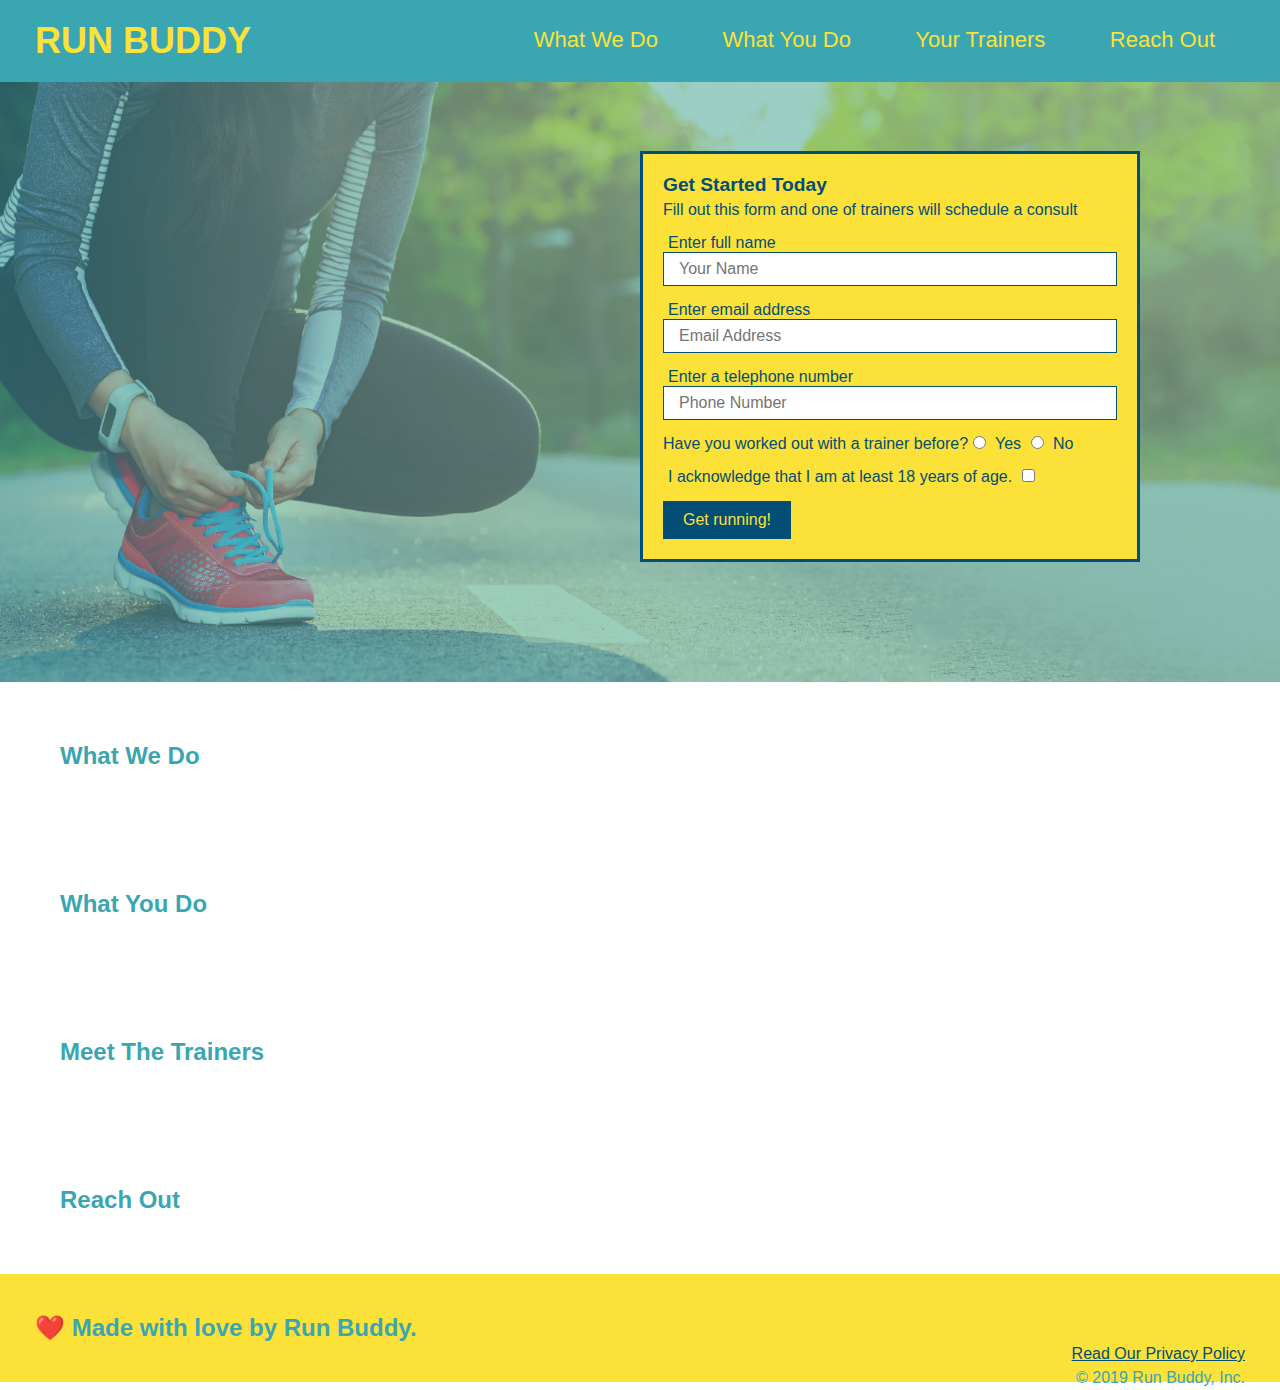
==== index.html @ 05e85329 "add more link text" ====
<!DOCTYPE html>
<html lang="en">

<head>
    <meta charset="UTF-8" />
    <title>Run Buddy</title>
    <link rel="stylesheet" href="./assets/css/style.css"/>
</head>

<body>
    
    <!-- navigation -->
    
    <header>
    <h1>
        <a href="/">RUN BUDDY</a>
    </h1>
    
    <nav>
        <!-- Unordered list element-->
        <ul>
            <!-- List item element-->
            <li>
                <!-- Anchor element-->
                <a href="#what-we-do">What We Do</a>
            </li>
            <li>
                <a href="#what-you-do">What You Do</a>
            </li>
            <li>
                <a href="#your-trainers">Your Trainers</a>
            </li>
            <li>
                <a href="#reach-out">Reach Out</a>      
            </li>
        </ul>    
    </nav>

    </header>

    <!-- hero/jumbotron -->
    
    <section class="hero">
       <div class="hero-form">
        <h3>Get Started Today</h3>
        <p>Fill out this form and one of trainers will schedule a consult</p>
        <!-- Adding the form element -->
        <form>
            <label for="name">Enter full name</label>
            <input type="text" placeholder="Your Name" name="name" id="name" class= "form-input"/>
            <label for="email">Enter email address</label>
            <input type="email" placeholder="Email Address" name="email" id="email" class= "form-input"/>
            <label for="phone">Enter a telephone number</label>
            <input type="tel" placeholder="Phone Number" name="phone" id="phone" class="form-input"/>
        
            <p>
                Have you worked out with a trainer before?
                <input type="radio" name="trainer-confirm" id="trainer-yes"/>
                <label for="trainer-yes">Yes</label>
                <input type="radio" name="trainer-confirm" id="trainer-no"/>
                <label for="trainer-no">No</label>
            </p>

            <p>
                <label for="checkbox">
                    I acknowledge that I am at least 18 years of age.
                </label>
                <input type="checkbox" name="age-confirm" id="checkbox"/>
            </p>

            <button type="submit">
                Get running!
            </button>

        </form>
       </div>
    </section>

    <!-- "what we do section" -->
   
    <section>
        <h2>What We Do</h2>
    </section> 
    
    <!-- "what you do section" -->

    <section>
        <h2>What You Do</h2>
    </section>
    
    <!-- "meet the trainers section" -->

    <section>
        <h2>Meet The Trainers</h2>
    </section>

    <!-- "reach out section"-->

    <section>
        <h2>Reach Out</h2>
    </section>

    <!-- footer -->

    <footer>
        <h2> ❤️ Made with love by Run Buddy.</h2>
        <div>
            <a href="#">Read Our Privacy Policy</a><br />
            &copy; 2019 Run Buddy, Inc.
        </div>
    </footer>

</body>
</html>
---- assets/css/style.css ----
*{
    margin: 0;
    padding: 0;
    box-sizing: border-box;
}

body{
    color:#39a6b2;
    font-family:Arial, Helvetica, sans-serif;
}

header{
    padding: 20px 35px;
    background-color:#39a6b2;
}

header h1 {
    font-weight: bold;
    font-size: 36px;
    color: #fce138;
    margin:0;
    display: inline;
}

header a{
    text-decoration: none;
    color: #fce138;
}

header nav{
    float: right;
    margin: 7px 0;
}

header nav ul li{
    display: inline;
}

header nav ul li a{
    margin: 0 30px;
    font-weight: lighter;
    font-size: 22px;
}

footer{
    background: #fce138;
    width: 100%;
    padding: 40px 35px;
}

footer div {
    float: right;
    line-height: 1.5;
    text-align: right;
}

footer a {
    color: #024e76
}

section{
    padding:60px;
}

.hero{
    background-image: url("../images/hero-bg.jpg");
    height: 600px;
    background-size: cover;
    background-position: center;
    position: relative;
}

.hero-form{
    background-color: #fce138;
    padding: 20px;
    width: 500px;
    color: #024e76;
    border: solid 3px #024e76;
    position: absolute;
    bottom: 120px;
    right: 140px;
}

h3{
    margin: 0px;
    font-size: larger;
}

.hero-form p{
    margin:5px 0 15px 0
}

.form-input {
    border: 1px solid #024e76;
  display: block;
  padding: 7px 15px;
  font-size: 16px;
  color: #024e76;
  width: 100%;
  margin-bottom: 15px;
}

.hero-form label {
    margin: 0 5px
}

.hero-form button {
    color: #fce138;
    background-color: #024e76;
    border: none;
    padding: 10px 20px;
    font-size: 16px;
}
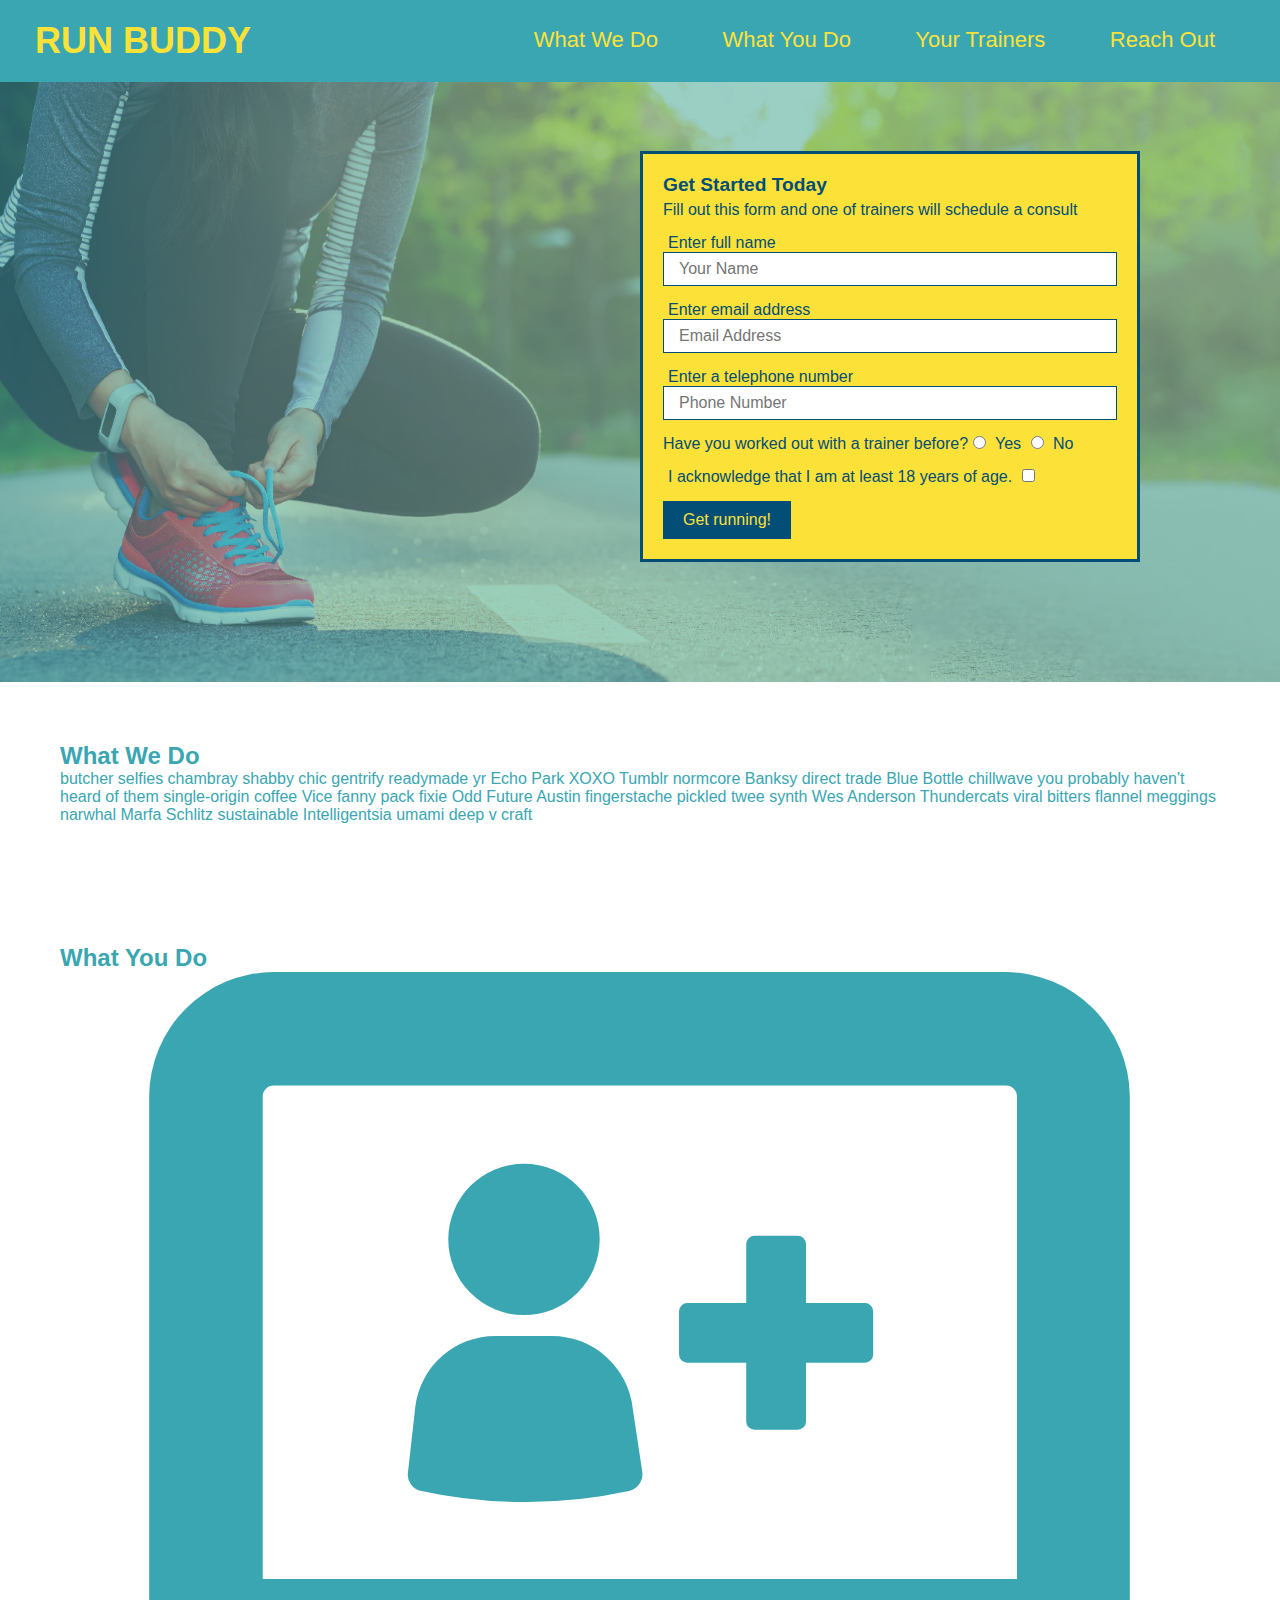
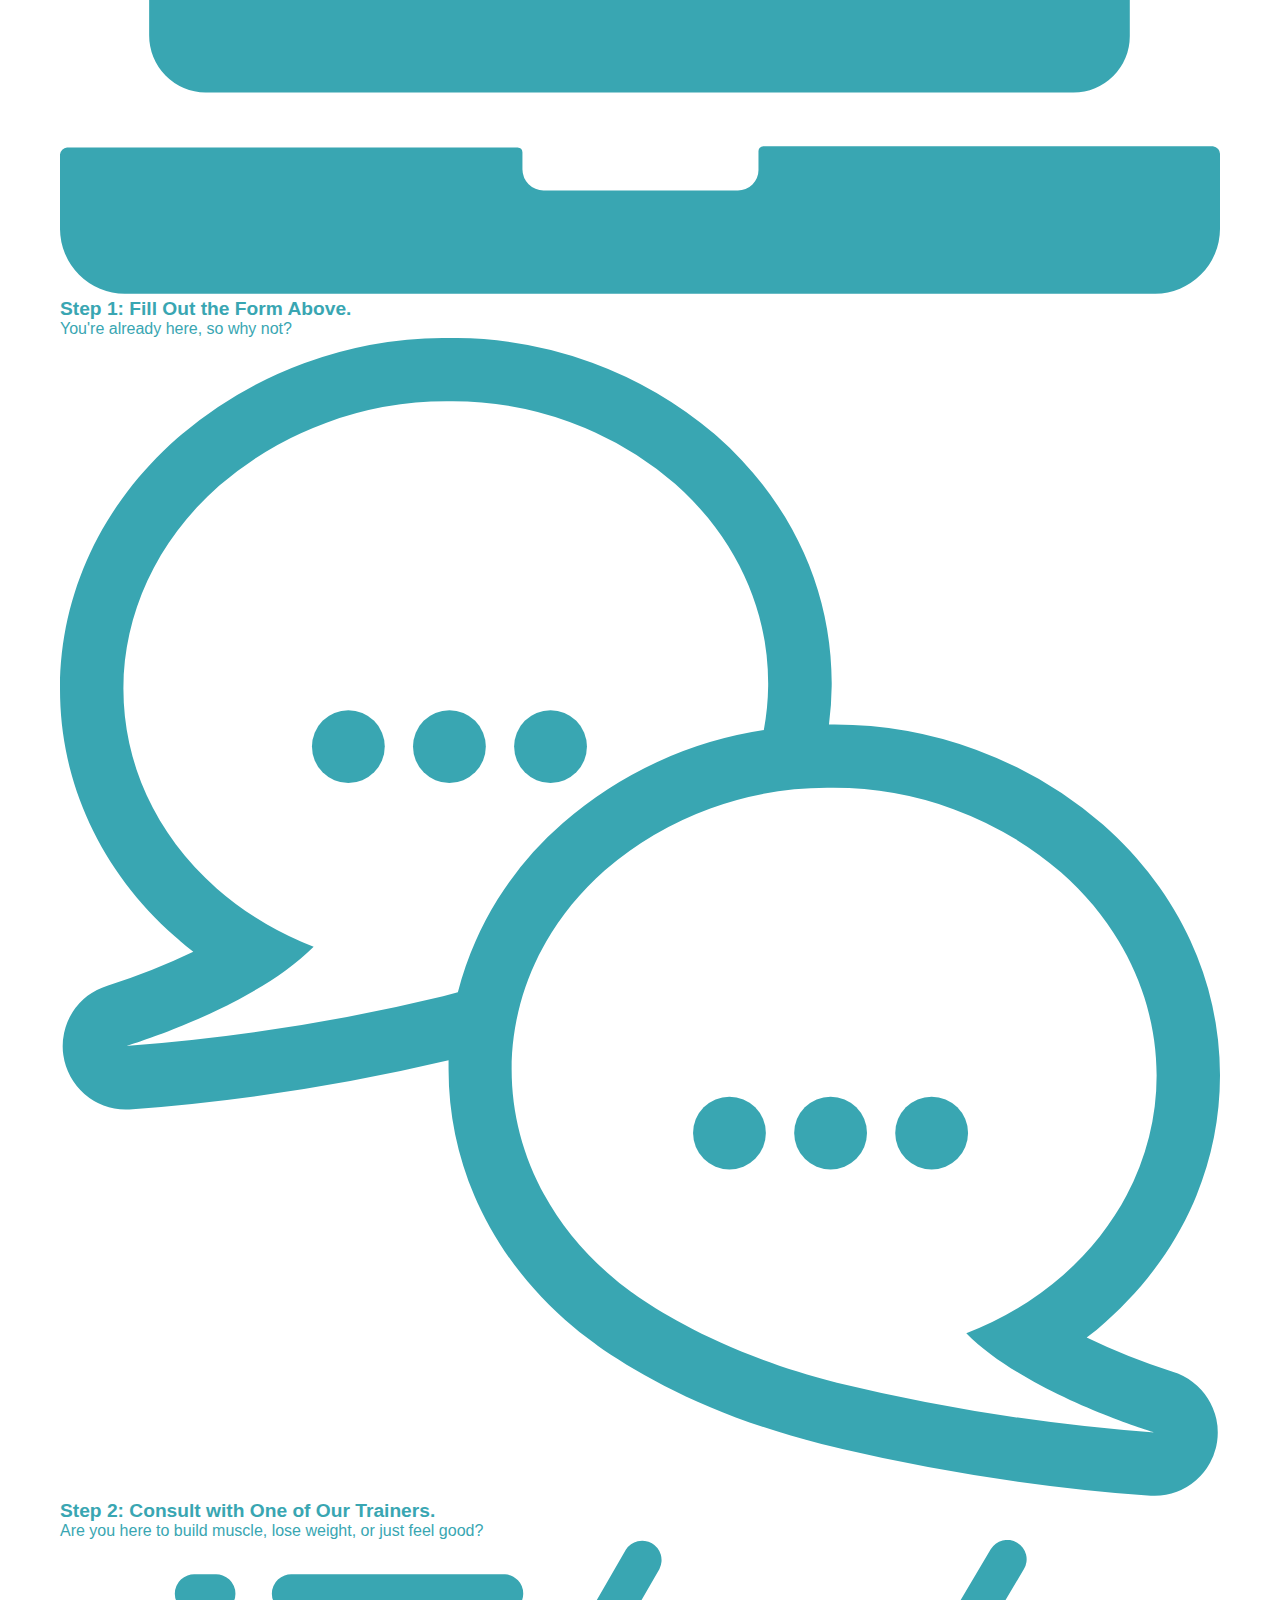
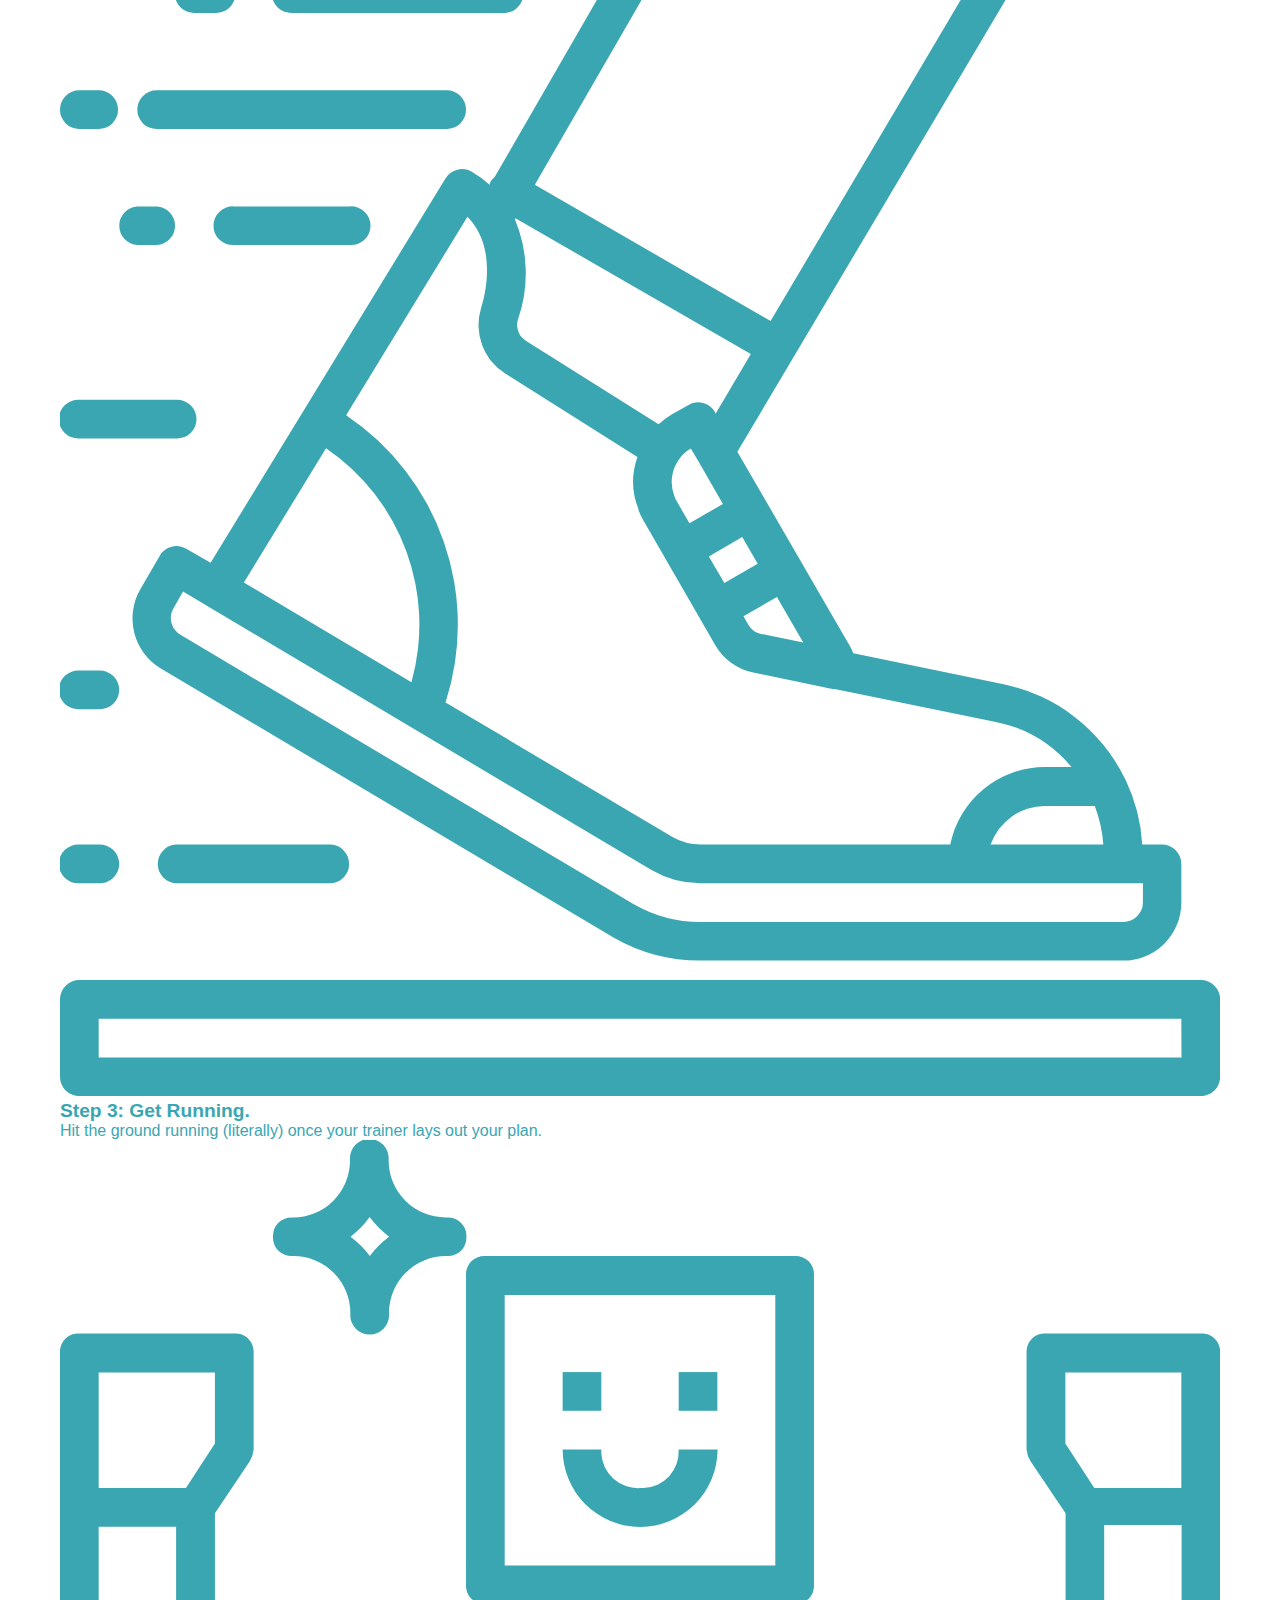
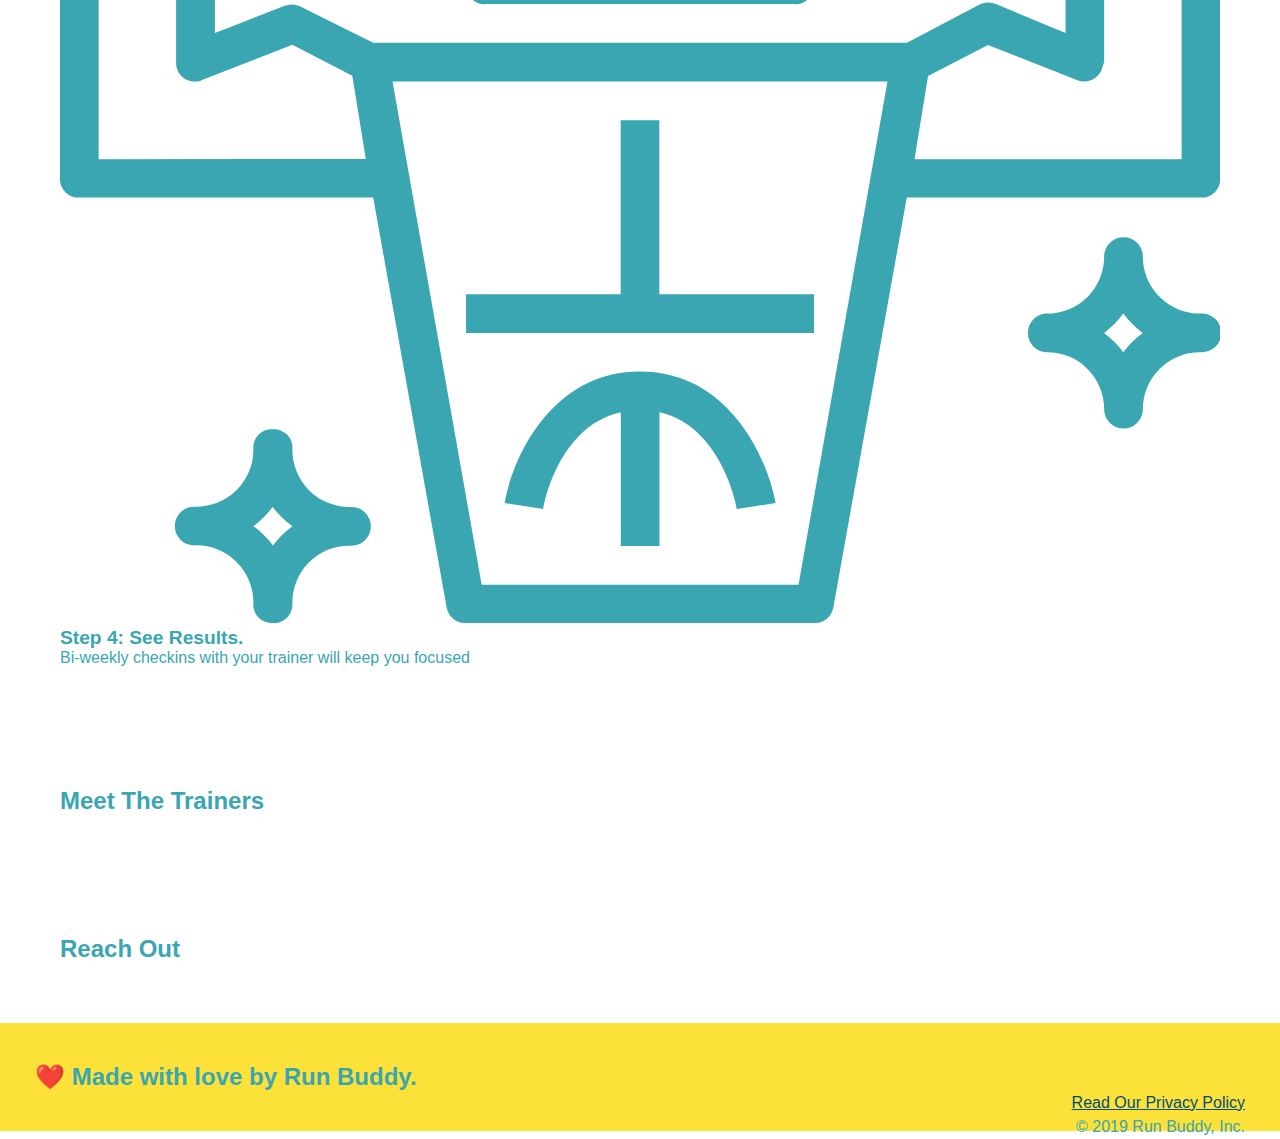
==== commit 25b8b564: "add what you do icons" ====
--- a/index.html
+++ b/index.html
@@ -78,14 +78,40 @@
 
     <!-- "what we do section" -->
    
-    <section>
+    <section id="what-we-do">
         <h2>What We Do</h2>
+        <p>
+            butcher selfies chambray shabby chic gentrify readymade yr Echo Park XOXO Tumblr normcore Banksy direct trade Blue Bottle chillwave you probably haven't heard of them single-origin coffee Vice fanny pack fixie Odd Future Austin fingerstache pickled twee synth Wes Anderson Thundercats viral bitters flannel meggings narwhal Marfa Schlitz sustainable Intelligentsia umami deep v craft
+        </p>
     </section> 
     
     <!-- "what you do section" -->
 
-    <section>
+    <section id="what-you-do">
         <h2>What You Do</h2>
+        <div>
+            <img src="./assets/images/step-1.svg" alt="" />
+            <h3>Step 1: Fill Out the Form Above.</h3>
+            <p>You're already here, so why not?</p>
+          </div>
+        
+          <div>
+            <img src="./assets/images/step-2.svg" alt="" />
+            <h3>Step 2: Consult with One of Our Trainers.</h3>
+            <p>Are you here to build muscle, lose weight, or just feel good?</p>
+          </div>
+        
+          <div>
+            <img src="./assets/images/step-3.svg" alt="" />
+            <h3>Step 3: Get Running.</h3>
+            <p>Hit the ground running (literally) once your trainer lays out your plan.</p>
+          </div>
+        
+          <div>
+            <img src="./assets/images/step-4.svg" alt="" />
+            <h3>Step 4: See Results.</h3>
+            <p>Bi-weekly checkins with your trainer will keep you focused</p>
+          </div>
     </section>
     
     <!-- "meet the trainers section" -->
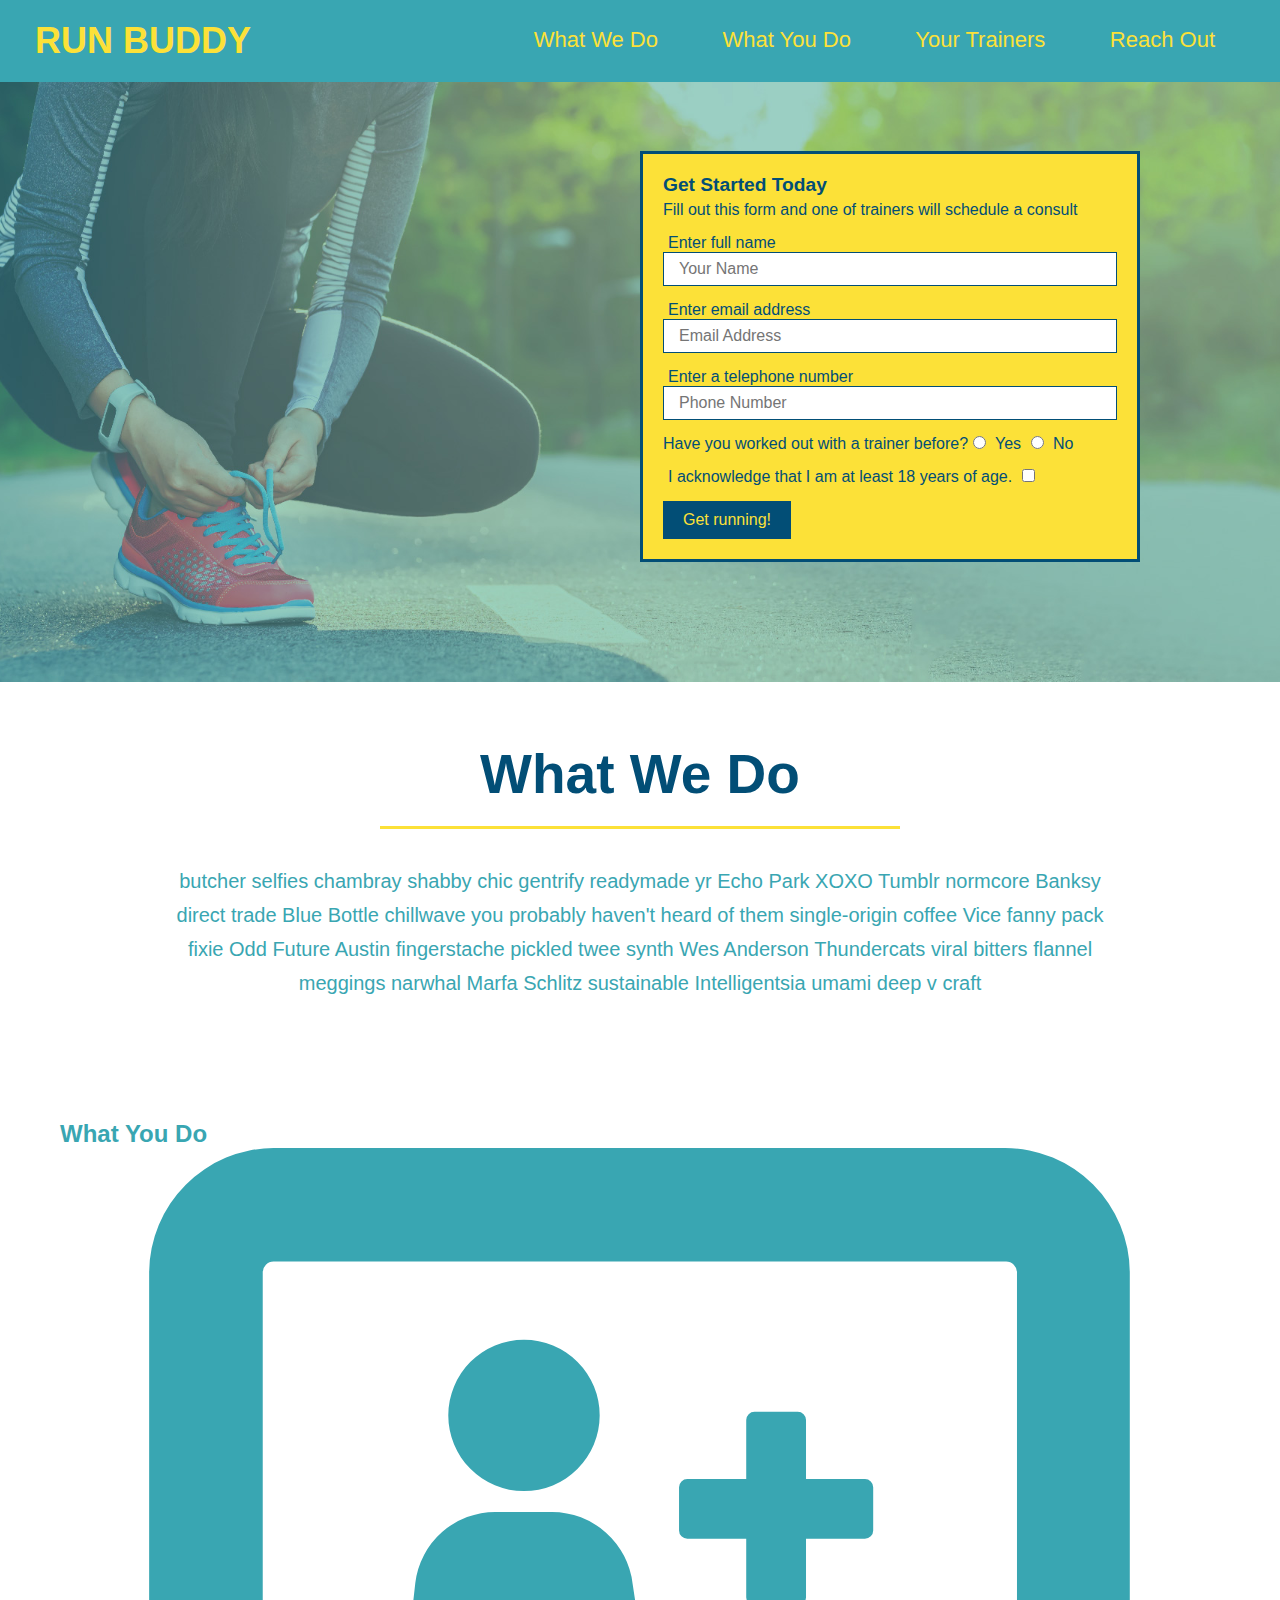
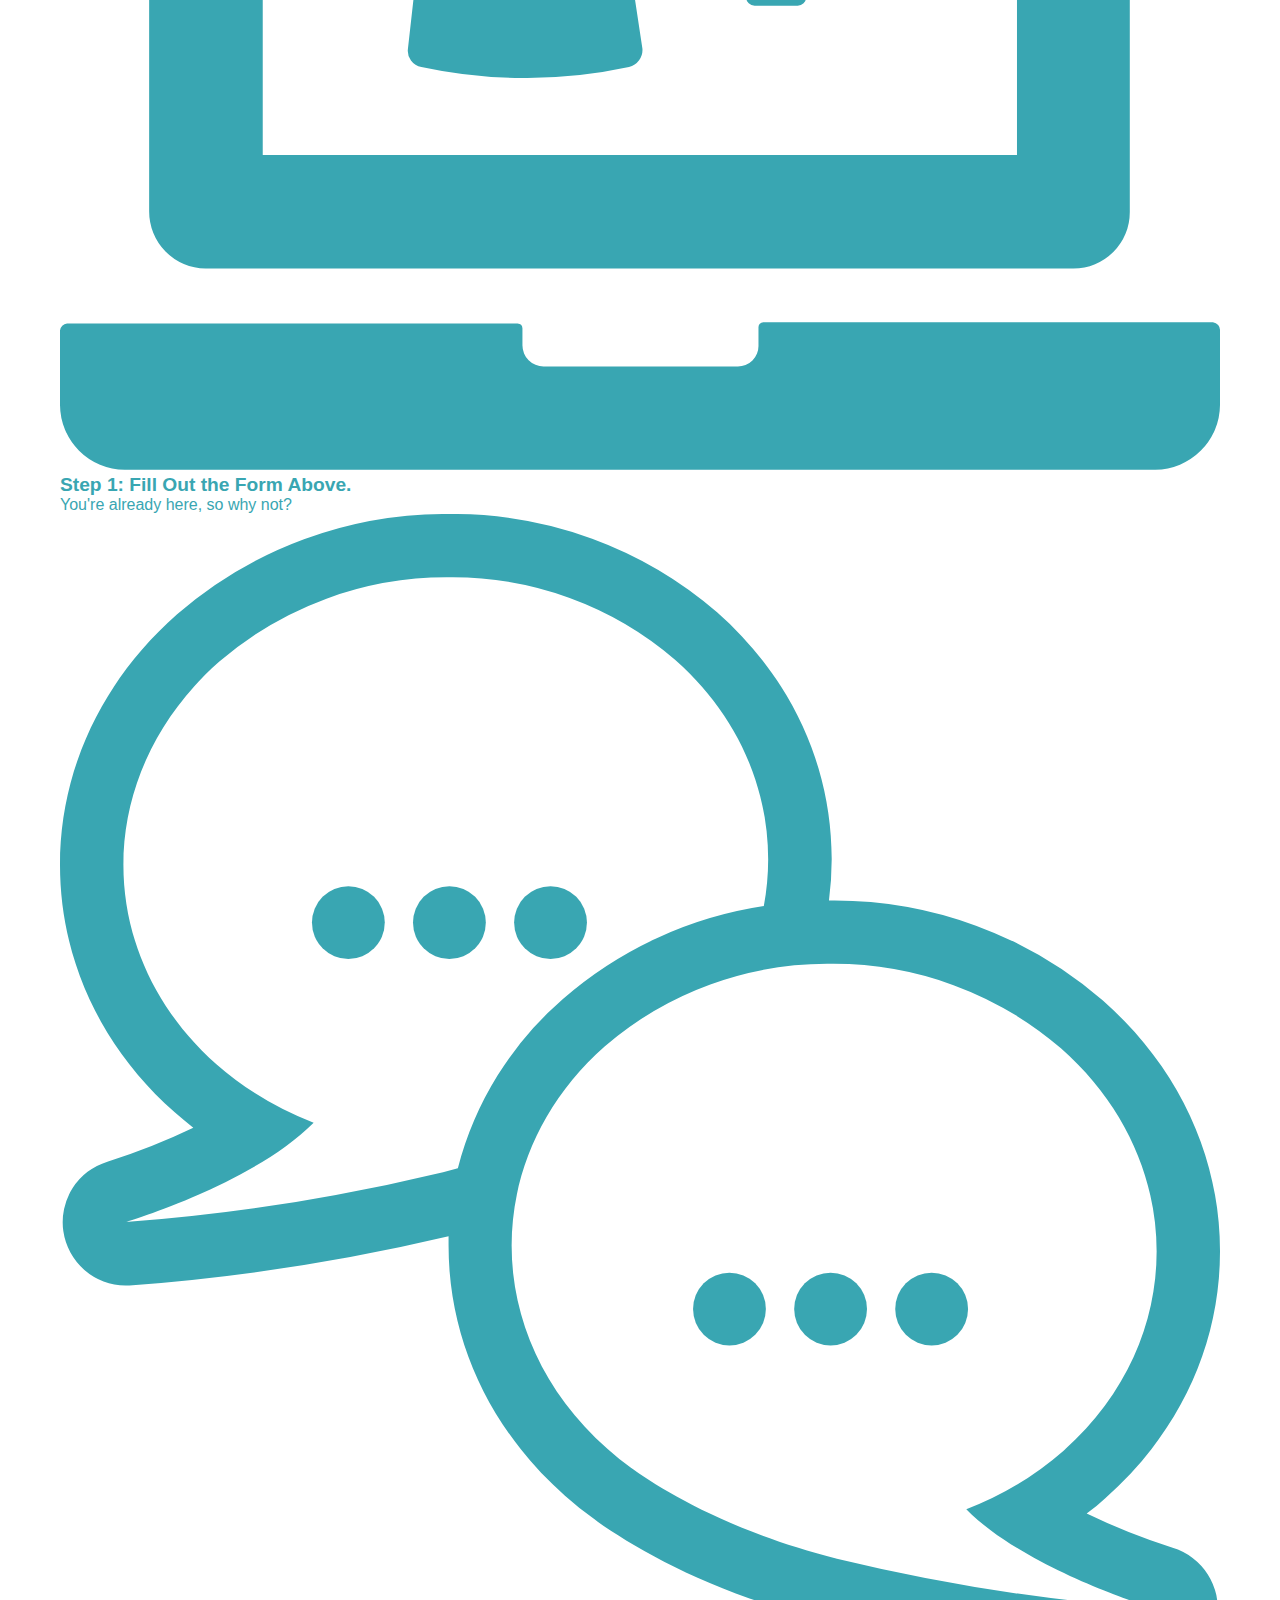
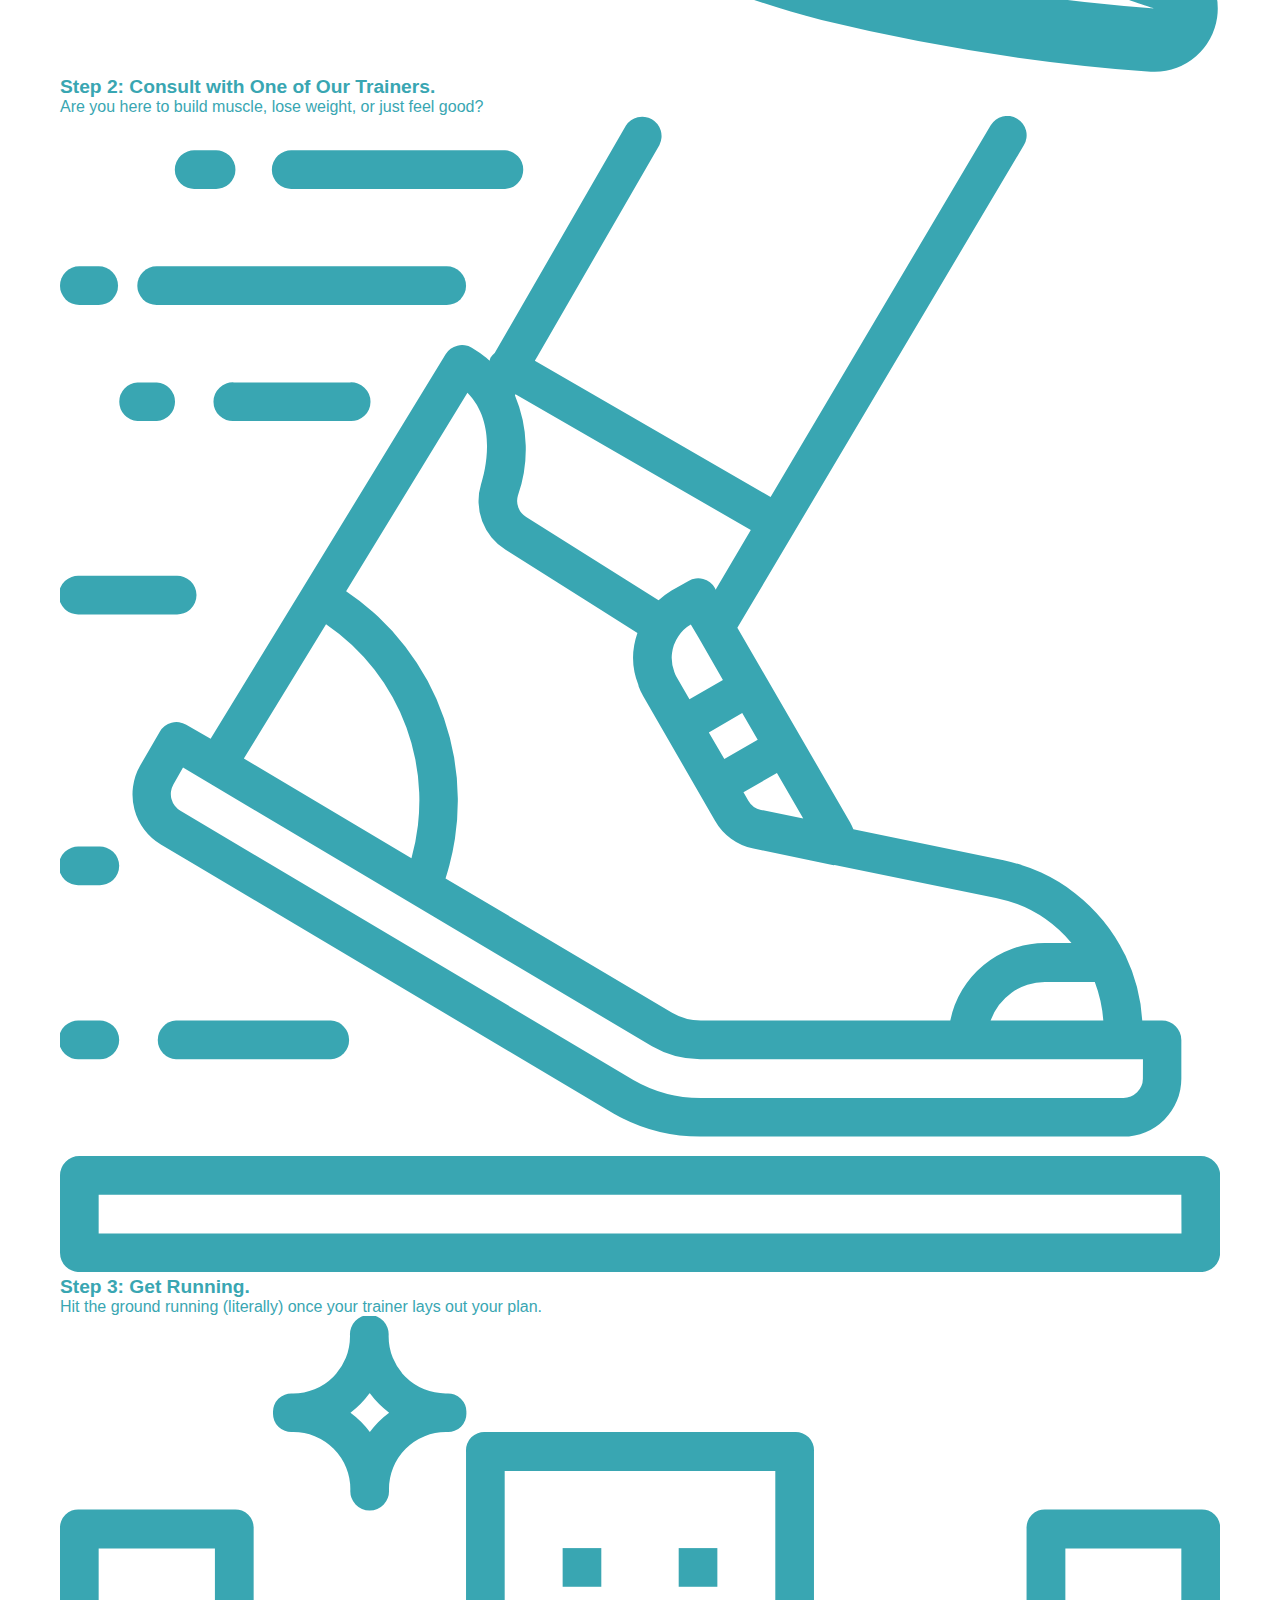
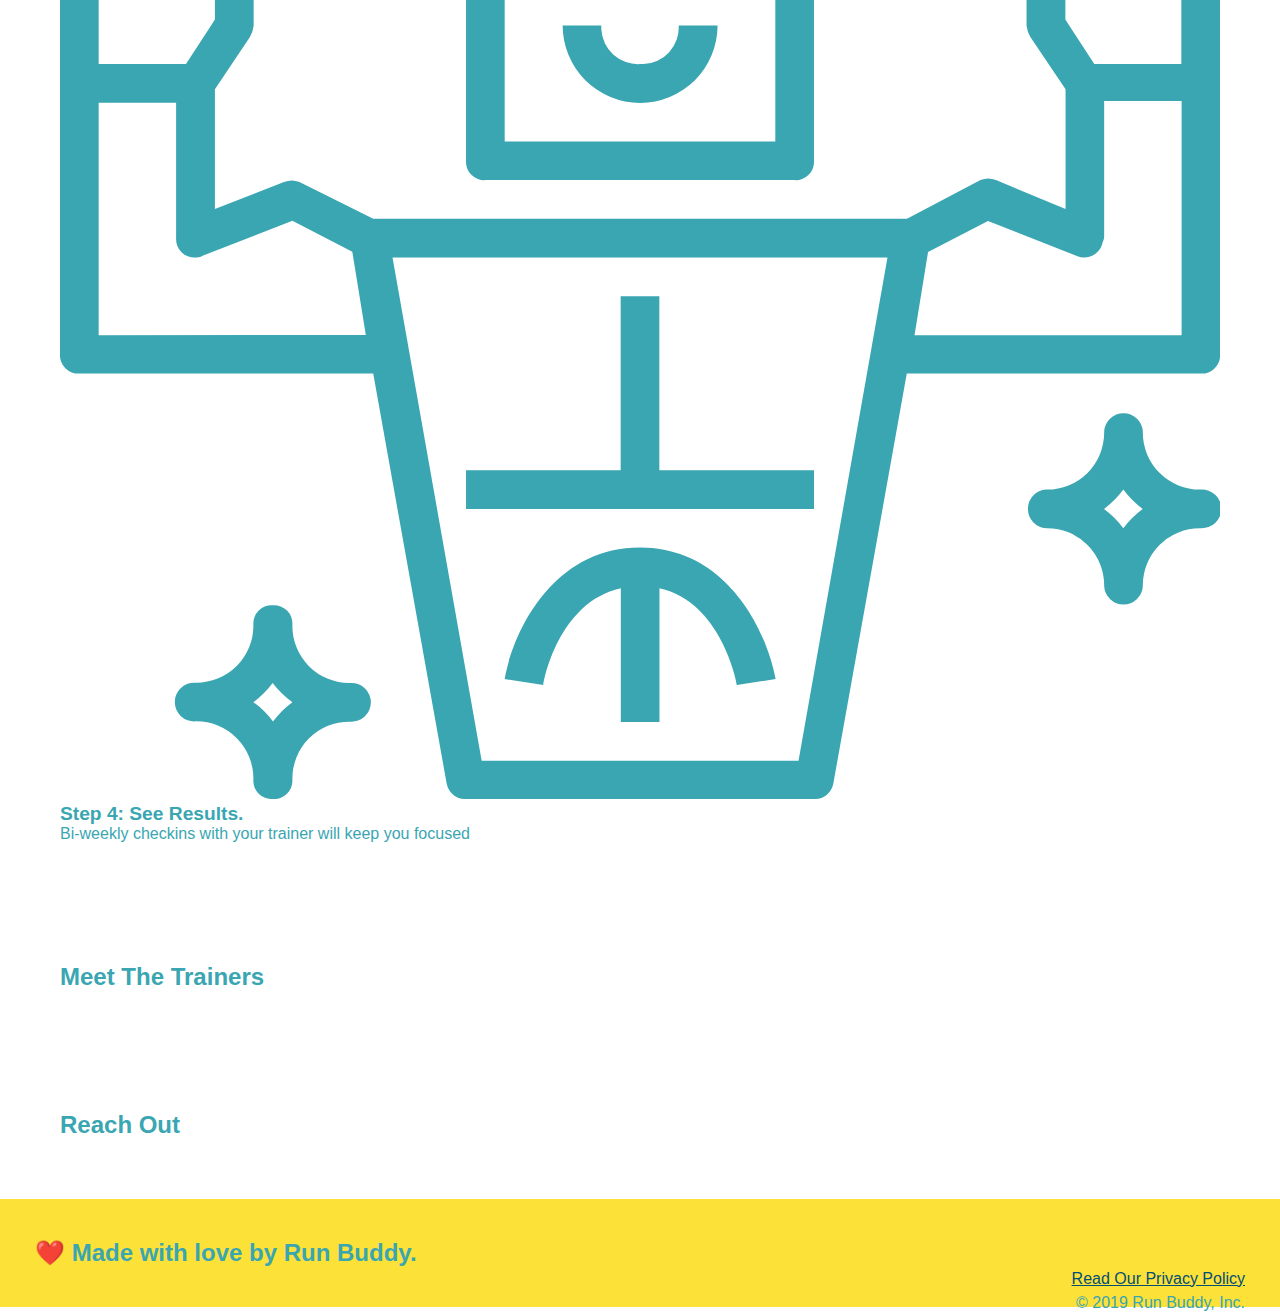
==== commit 52282809: "style what we do section" ====
--- a/index.html
+++ b/index.html
@@ -78,7 +78,7 @@
 
     <!-- "what we do section" -->
    
-    <section id="what-we-do">
+    <section id="what-we-do" class="intro">
         <h2>What We Do</h2>
         <p>
             butcher selfies chambray shabby chic gentrify readymade yr Echo Park XOXO Tumblr normcore Banksy direct trade Blue Bottle chillwave you probably haven't heard of them single-origin coffee Vice fanny pack fixie Odd Future Austin fingerstache pickled twee synth Wes Anderson Thundercats viral bitters flannel meggings narwhal Marfa Schlitz sustainable Intelligentsia umami deep v craft
--- a/assets/css/style.css
+++ b/assets/css/style.css
@@ -111,4 +111,25 @@
     border: none;
     padding: 10px 20px;
     font-size: 16px;
-}+}
+.intro {
+    text-align: center;
+  }
+
+.intro h2 {
+    font-size: 55px;
+    color: #024e76;
+    margin-bottom: 35px;
+    padding: 0 100px 20px 100px;
+    border-bottom: 3px solid;
+    border-color: #fce138;
+    display: inline-block;
+  }
+
+.intro p {
+    line-height: 1.7;
+    color: #39a6b2;
+    width: 80%;
+    font-size: 20px;
+    margin: 0 auto;
+  }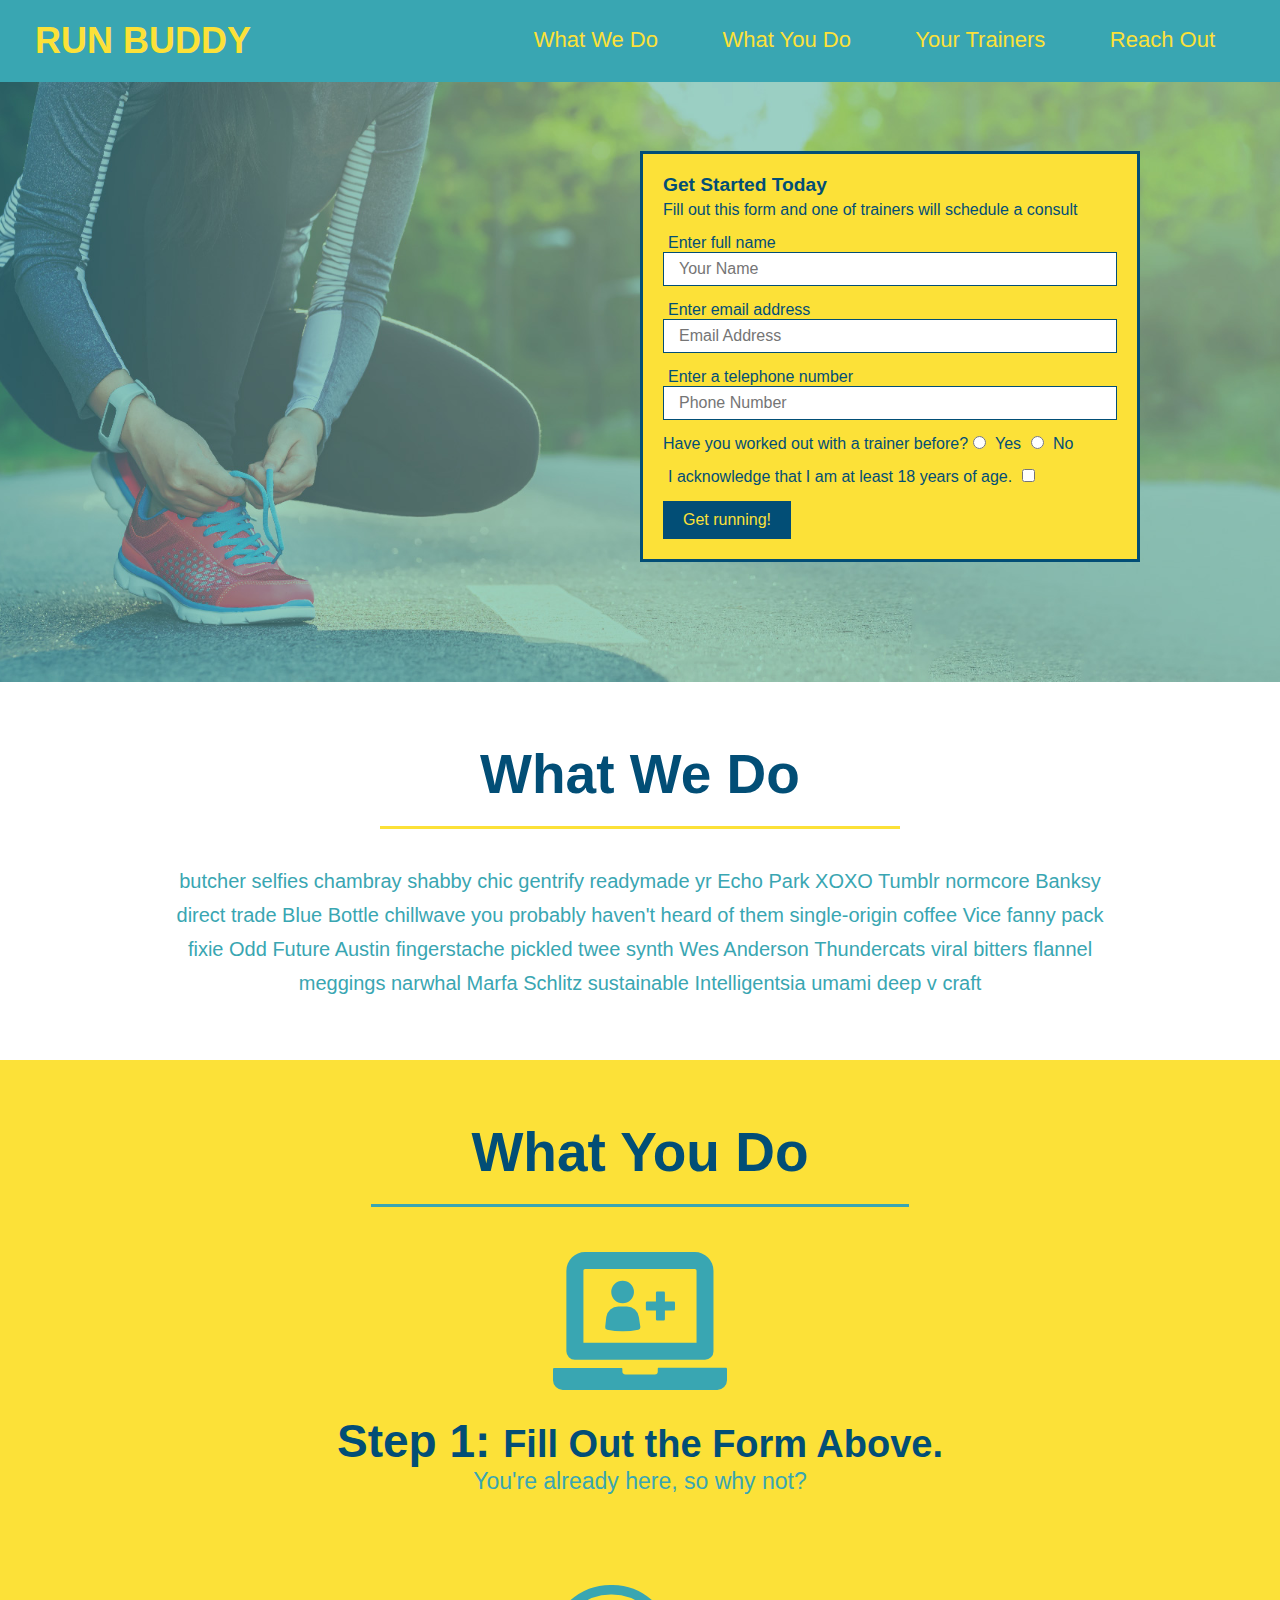
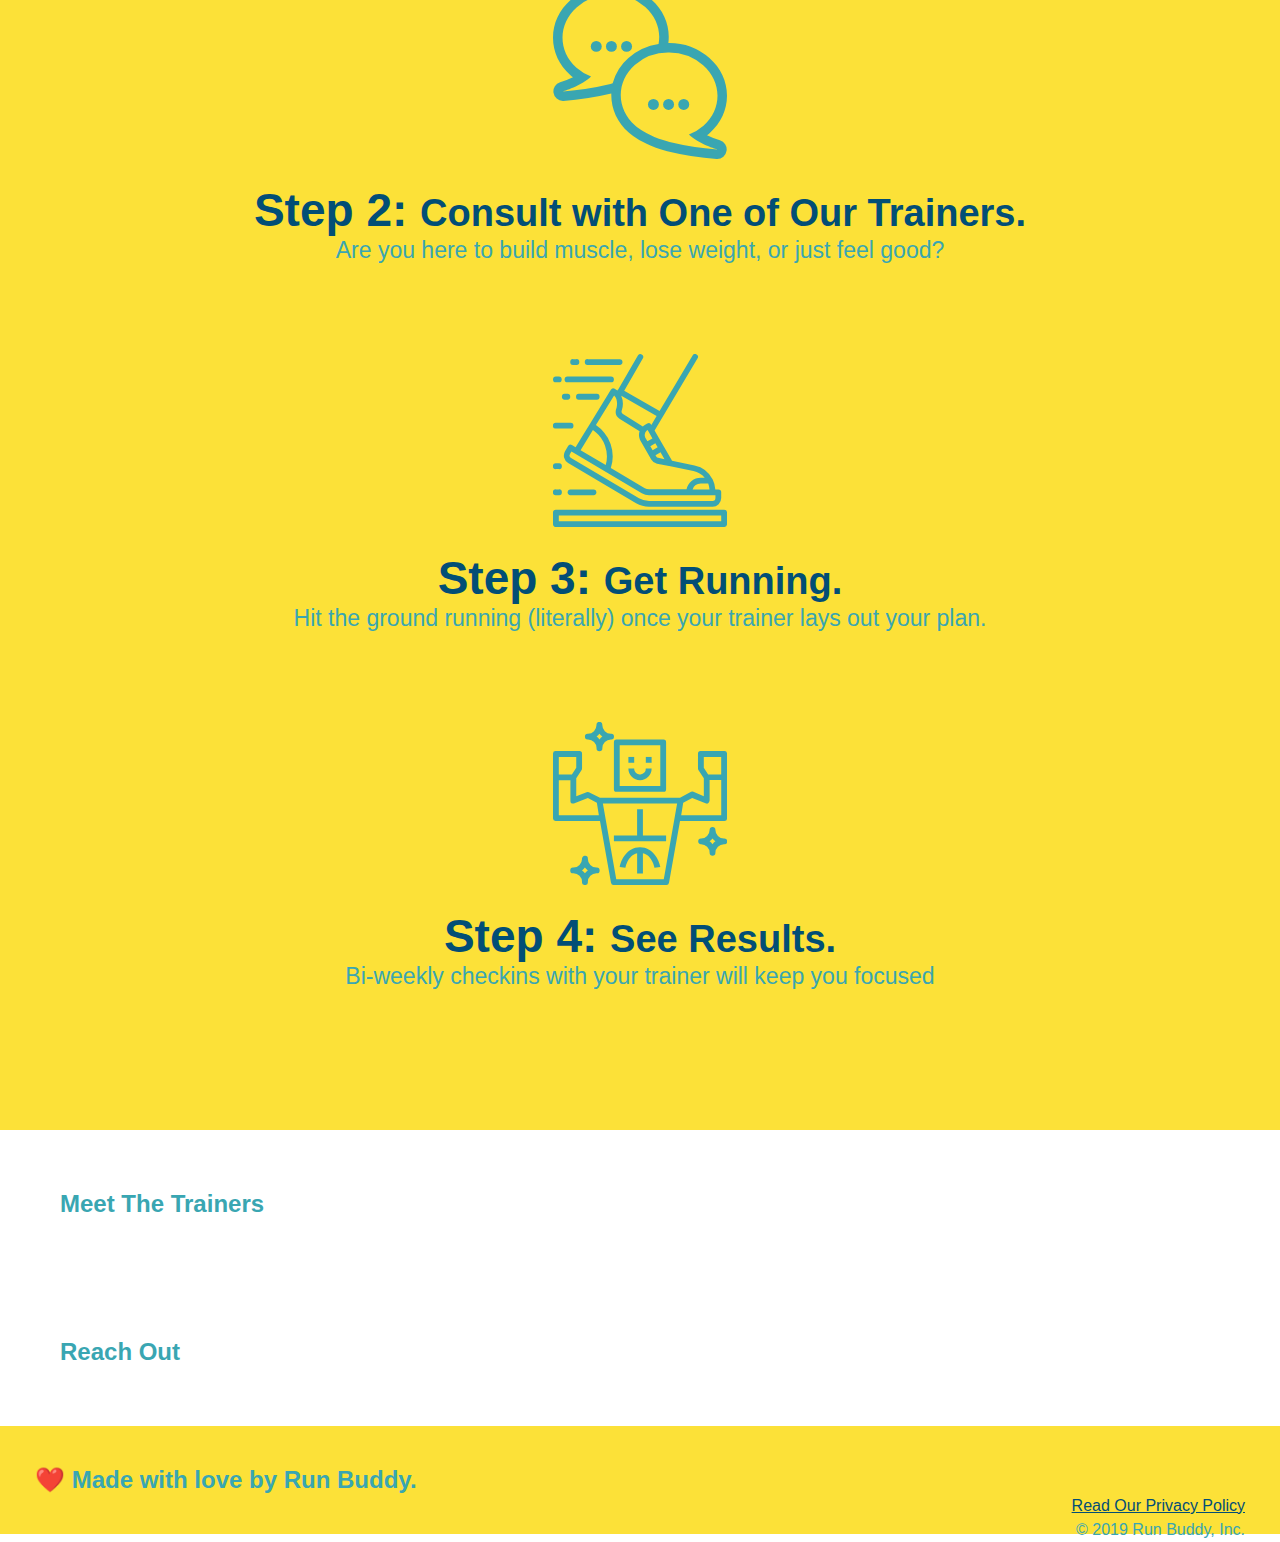
==== commit 7a262aa1: "add span" ====
--- a/index.html
+++ b/index.html
@@ -79,7 +79,7 @@
     <!-- "what we do section" -->
    
     <section id="what-we-do" class="intro">
-        <h2>What We Do</h2>
+        <h2 class="section-title primary-border">What We Do</h2>
         <p>
             butcher selfies chambray shabby chic gentrify readymade yr Echo Park XOXO Tumblr normcore Banksy direct trade Blue Bottle chillwave you probably haven't heard of them single-origin coffee Vice fanny pack fixie Odd Future Austin fingerstache pickled twee synth Wes Anderson Thundercats viral bitters flannel meggings narwhal Marfa Schlitz sustainable Intelligentsia umami deep v craft
         </p>
@@ -87,29 +87,29 @@
     
     <!-- "what you do section" -->
 
-    <section id="what-you-do">
-        <h2>What You Do</h2>
+    <section id="what-you-do" class="steps">
+        <h2 class="section-title secondary-border">What You Do</h2>
         <div>
             <img src="./assets/images/step-1.svg" alt="" />
-            <h3>Step 1: Fill Out the Form Above.</h3>
+            <h3>Step 1: <span>Fill Out the Form Above.</span></h3>
             <p>You're already here, so why not?</p>
           </div>
         
           <div>
             <img src="./assets/images/step-2.svg" alt="" />
-            <h3>Step 2: Consult with One of Our Trainers.</h3>
+            <h3>Step 2: <span>Consult with One of Our Trainers.</span></h3>
             <p>Are you here to build muscle, lose weight, or just feel good?</p>
           </div>
         
           <div>
             <img src="./assets/images/step-3.svg" alt="" />
-            <h3>Step 3: Get Running.</h3>
+            <h3>Step 3: <span>Get Running.</span></h3>
             <p>Hit the ground running (literally) once your trainer lays out your plan.</p>
           </div>
         
           <div>
             <img src="./assets/images/step-4.svg" alt="" />
-            <h3>Step 4: See Results.</h3>
+            <h3>Step 4: <span>See Results.</span></h3>
             <p>Bi-weekly checkins with your trainer will keep you focused</p>
           </div>
     </section>
--- a/assets/css/style.css
+++ b/assets/css/style.css
@@ -116,20 +116,56 @@
     text-align: center;
   }
 
-.intro h2 {
+.section-title {
     font-size: 55px;
     color: #024e76;
     margin-bottom: 35px;
     padding: 0 100px 20px 100px;
+    display: inline-block;
     border-bottom: 3px solid;
+  }
+  
+  .primary-border {
     border-color: #fce138;
-    display: inline-block;
   }
-
+  
+  .secondary-border {
+    border-color: #39a6b2;
+  }
+  
 .intro p {
     line-height: 1.7;
     color: #39a6b2;
     width: 80%;
     font-size: 20px;
     margin: 0 auto;
-  }+  }
+
+.steps {
+    text-align: center;
+    background: #fce138;
+  } 
+  
+.steps div {
+    margin-bottom: 80px;
+  }
+  
+.steps img {
+    width: 15%;
+    margin: 10px 0;
+  }
+  
+.steps h3 {
+    color: #024e76;
+    font-size: 46px;
+    margin-top: 10px;
+  }
+  
+.steps p {
+    color: #39a6b2;
+    font-size: 23px;
+  }
+
+.steps span {
+    font-size: 38px;
+  }  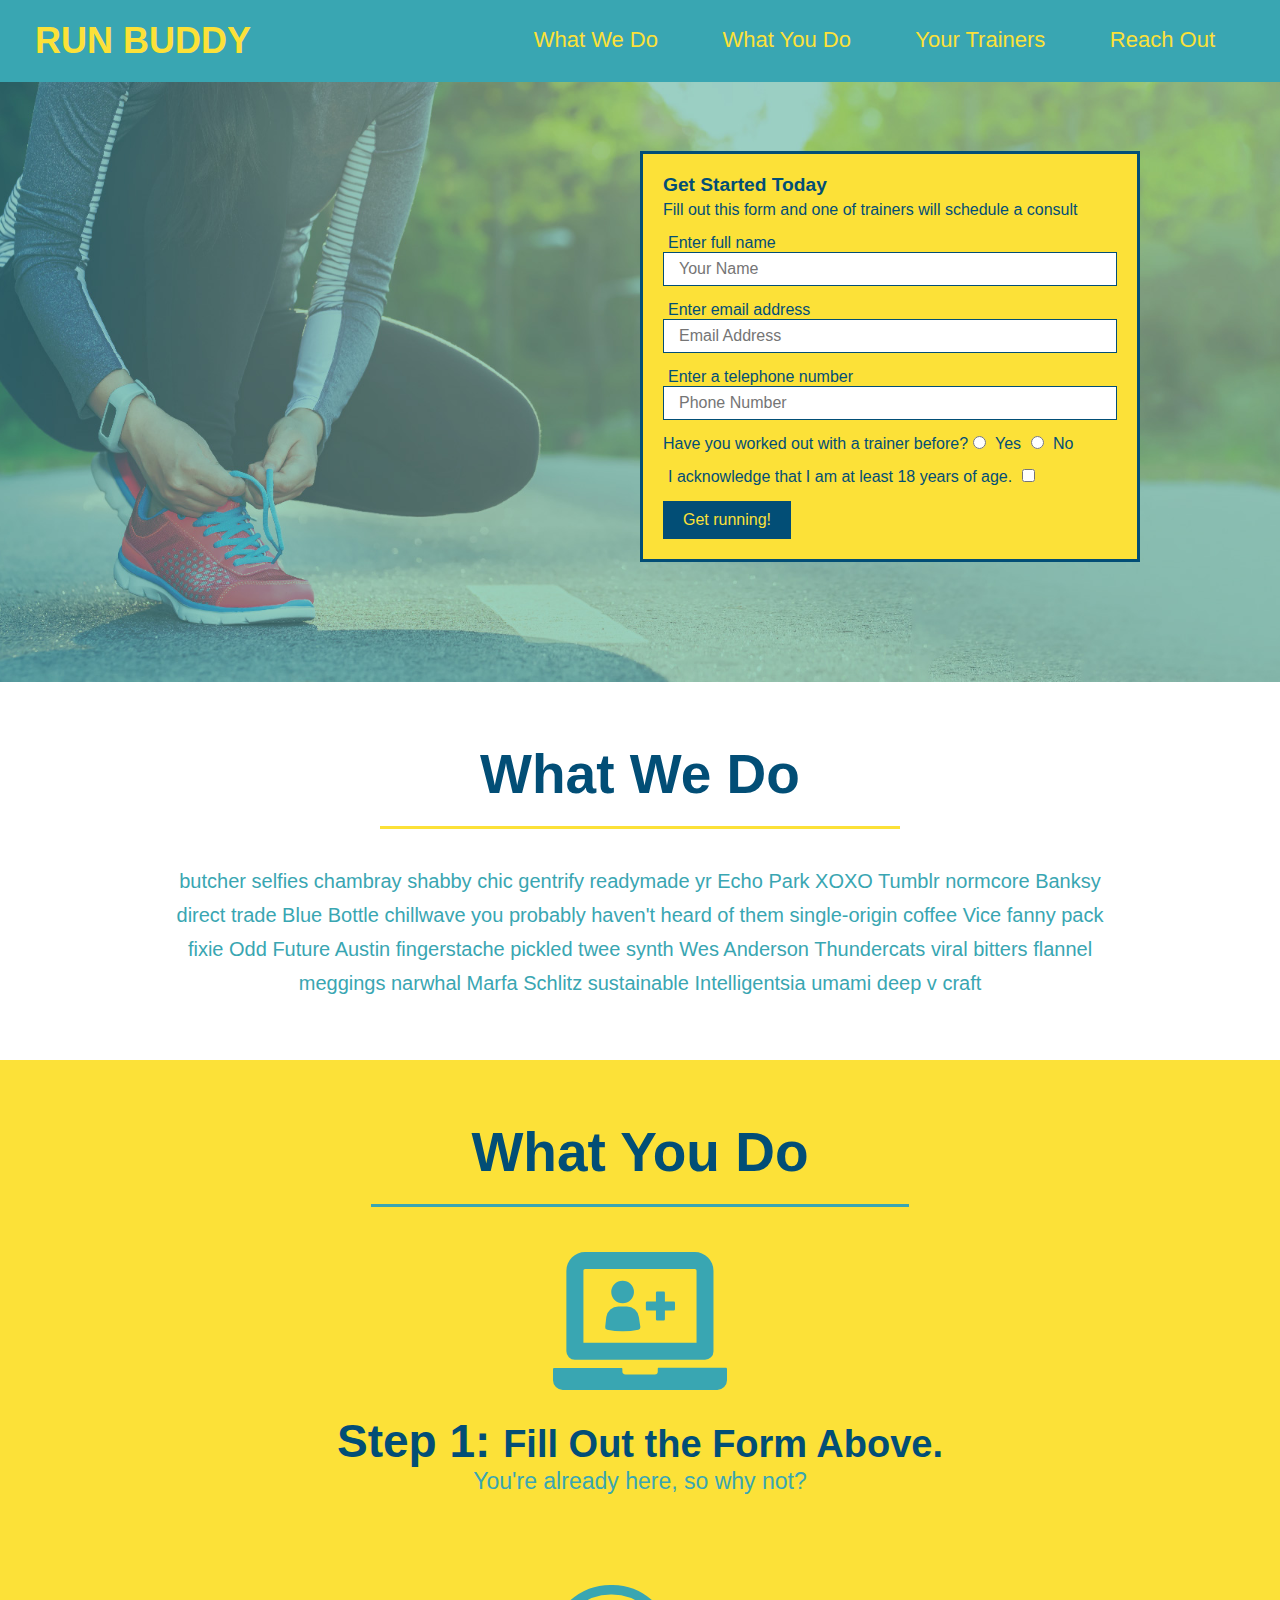
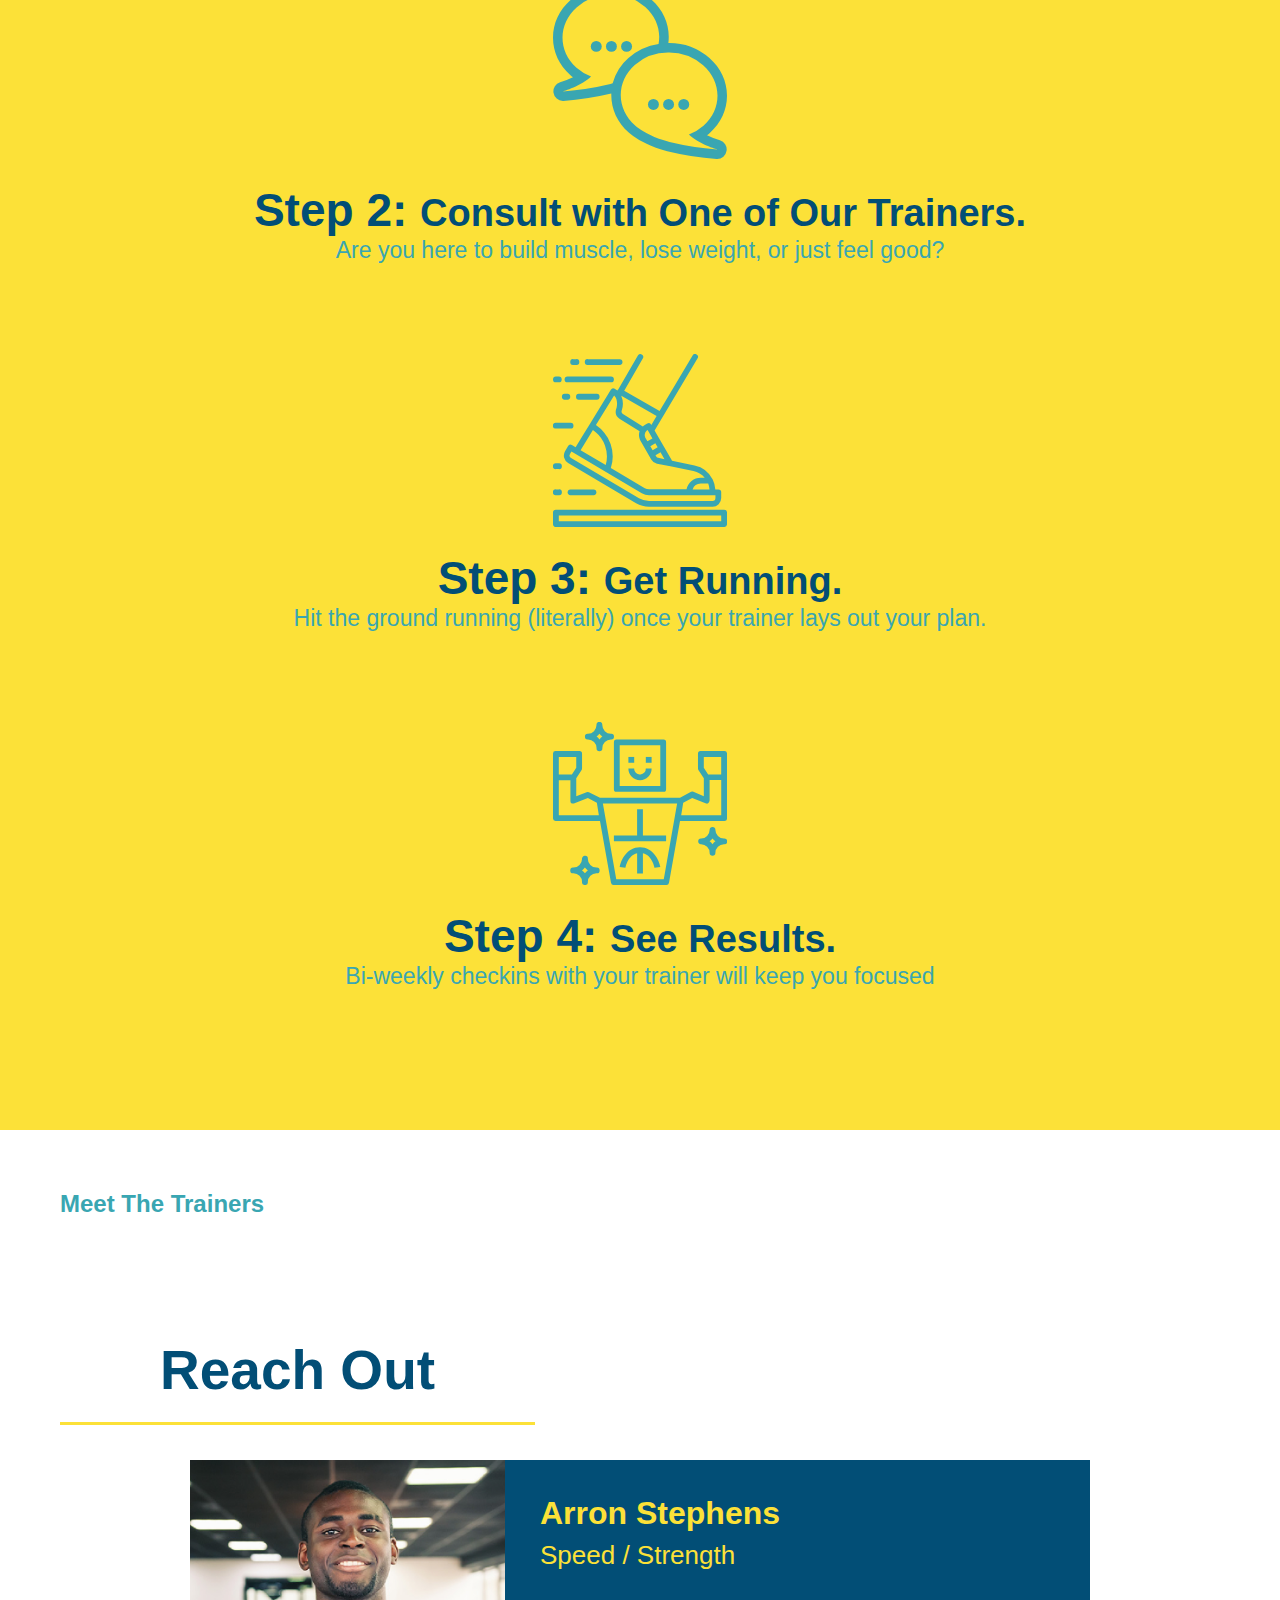
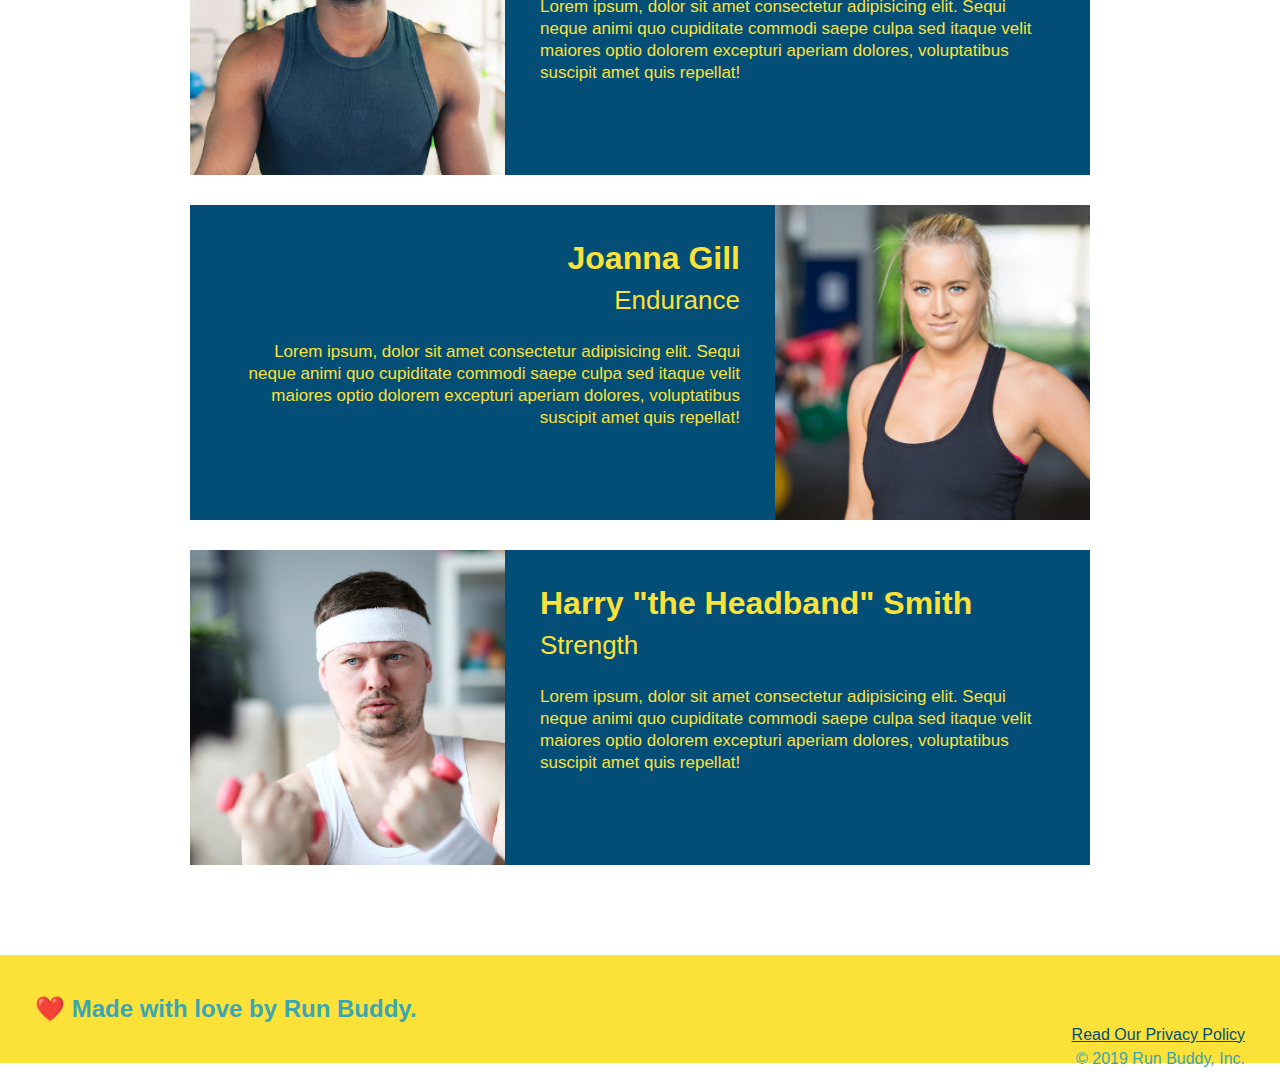
==== commit 1b131e1e: "add trainers" ====
--- a/index.html
+++ b/index.html
@@ -116,14 +116,53 @@
     
     <!-- "meet the trainers section" -->
 
-    <section>
+    <section id="your-trainers">
         <h2>Meet The Trainers</h2>
     </section>
 
     <!-- "reach out section"-->
 
     <section>
-        <h2>Reach Out</h2>
+        <h2 class="section-title primary-border">Reach Out</h2>
+
+        <article class="trainer">
+            <img src="./assets/images/trainer-1.jpg" alt="Arron Stephens in his workout clothes, ready to pump iron" />
+            <div class="trainer-bio">
+              <h3>Arron Stephens</h3>
+              <h4>Speed / Strength</h4>
+              <p>
+                Lorem ipsum, dolor sit amet consectetur adipisicing elit. Sequi neque animi quo cupiditate commodi saepe culpa sed
+                itaque velit maiores optio dolorem excepturi aperiam dolores, voluptatibus suscipit amet quis repellat!
+              </p>
+            </div>
+          </article>
+
+<!-- second trainer bio -->
+<article class="trainer">
+    <div class="trainer-bio text-right">
+      <h3>Joanna Gill</h3>
+      <h4>Endurance</h4>
+      <p>
+        Lorem ipsum, dolor sit amet consectetur adipisicing elit. Sequi neque animi quo cupiditate commodi saepe culpa sed
+        itaque velit maiores optio dolorem excepturi aperiam dolores, voluptatibus suscipit amet quis repellat!
+      </p>
+    </div>
+    <img src="./assets/images/trainer-2.jpg" alt="Joanna Gill cooling off after a workout" />
+  </article>
+  
+  <!-- third trainer bio -->
+  <article class="trainer">
+    <img src="./assets/images/trainer-3.jpg" alt="Harry Smith wearing a headband and lifting comically small pink weights" />
+    <div class="trainer-bio text-left">
+      <h3>Harry "the Headband" Smith</h3>
+      <h4>Strength</h4>
+      <p>
+        Lorem ipsum, dolor sit amet consectetur adipisicing elit. Sequi neque animi quo cupiditate commodi saepe culpa sed
+        itaque velit maiores optio dolorem excepturi aperiam dolores, voluptatibus suscipit amet quis repellat!
+      </p>
+    </div>
+  </article>
+
     </section>
 
     <!-- footer -->
--- a/assets/css/style.css
+++ b/assets/css/style.css
@@ -132,7 +132,7 @@
   .secondary-border {
     border-color: #39a6b2;
   }
-  
+
 .intro p {
     line-height: 1.7;
     color: #39a6b2;
@@ -168,4 +168,51 @@
 
 .steps span {
     font-size: 38px;
-  }  +  }  
+
+.trainers {
+    text-align: center;
+  }
+
+.trainer {
+    width: 900px;
+    margin: 0 auto 30px auto;
+    background: #024e76;
+    color: #fce138;
+    overflow: auto;
+  }
+ 
+.trainer img {
+    width: 35%;
+    float: left;
+  }
+  
+.trainer-bio {
+    padding: 35px;
+    float: left;
+    width: 65%;
+  }
+  
+.text-left {
+    text-align: left;
+  }
+  
+.text-right {
+    text-align: right;
+  }
+
+.trainer-bio h3 {
+    font-size: 32px;
+    margin-bottom: 8px;
+  }
+  
+.trainer-bio h4 {
+    font-weight: lighter;
+    font-size: 26px;
+    margin-bottom: 25px;
+  }
+  
+.trainer-bio p {
+    font-size: 17px;
+    line-height: 1.3;
+  }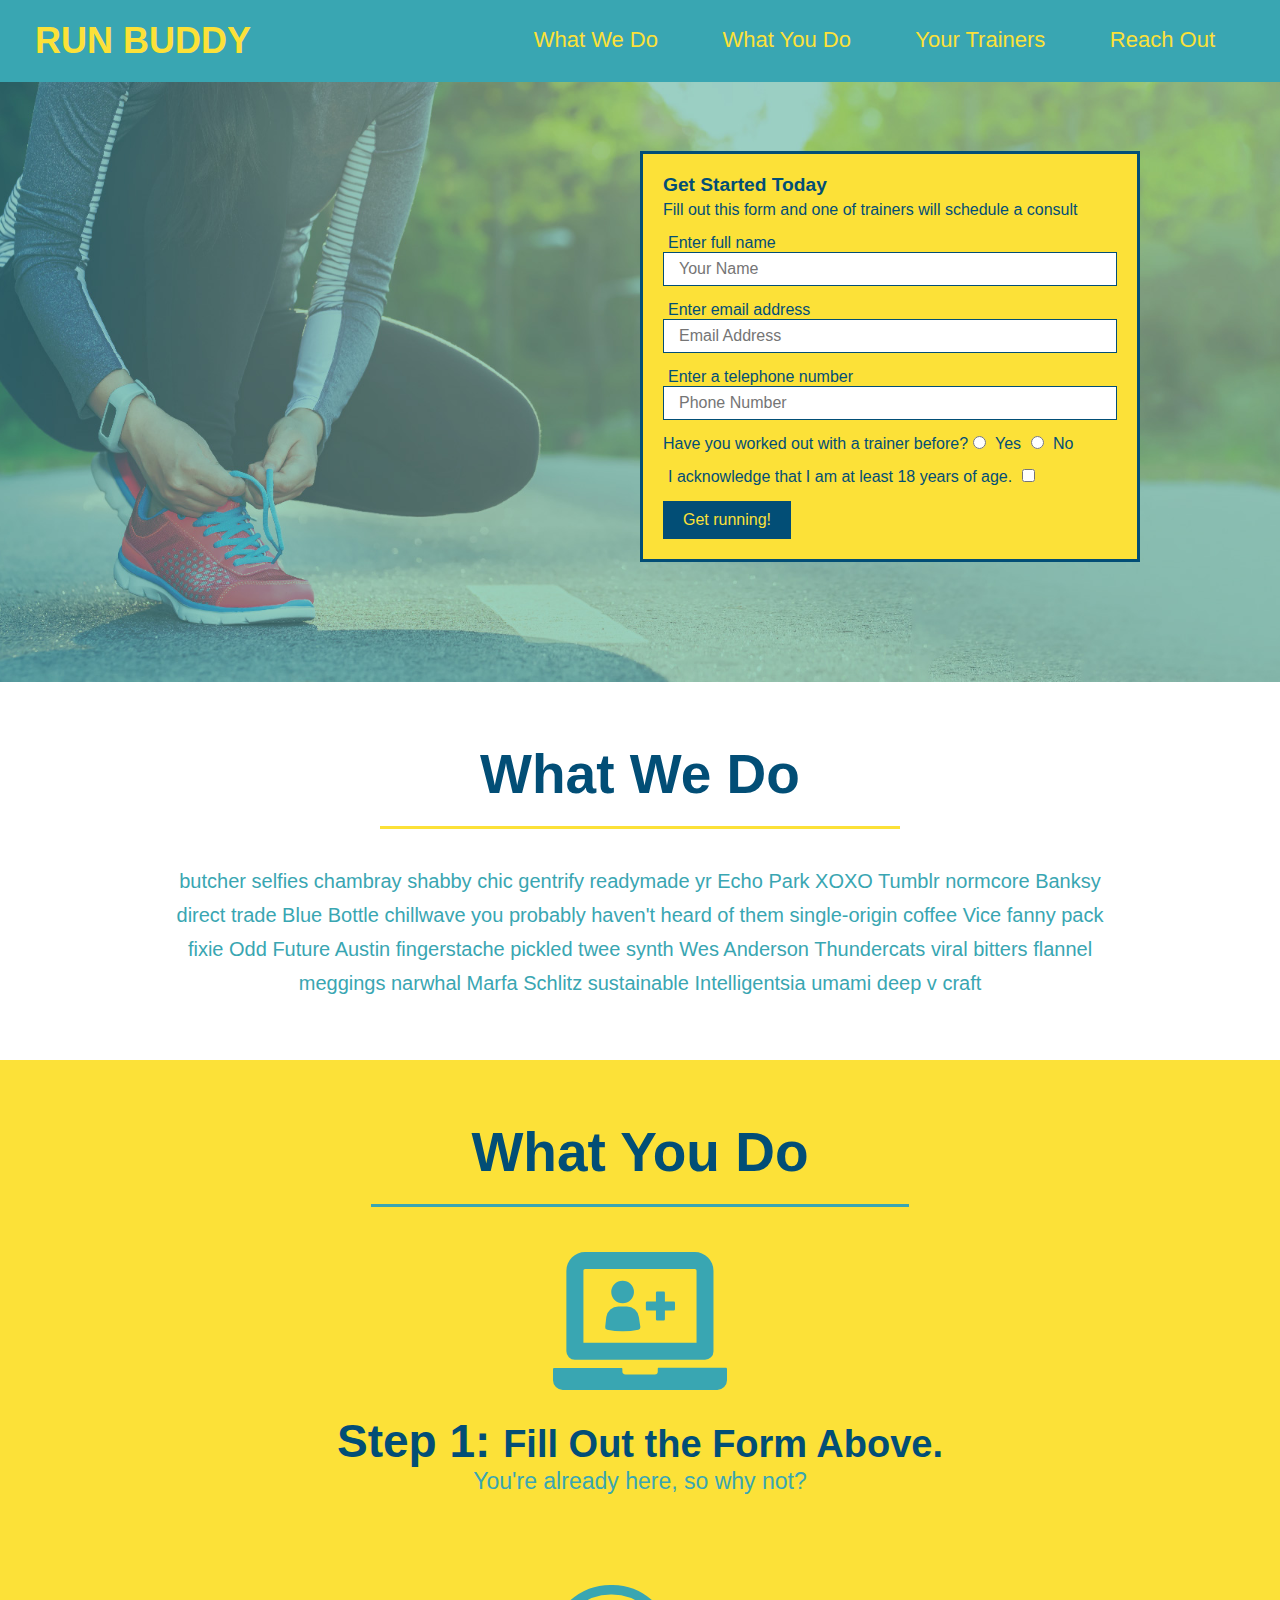
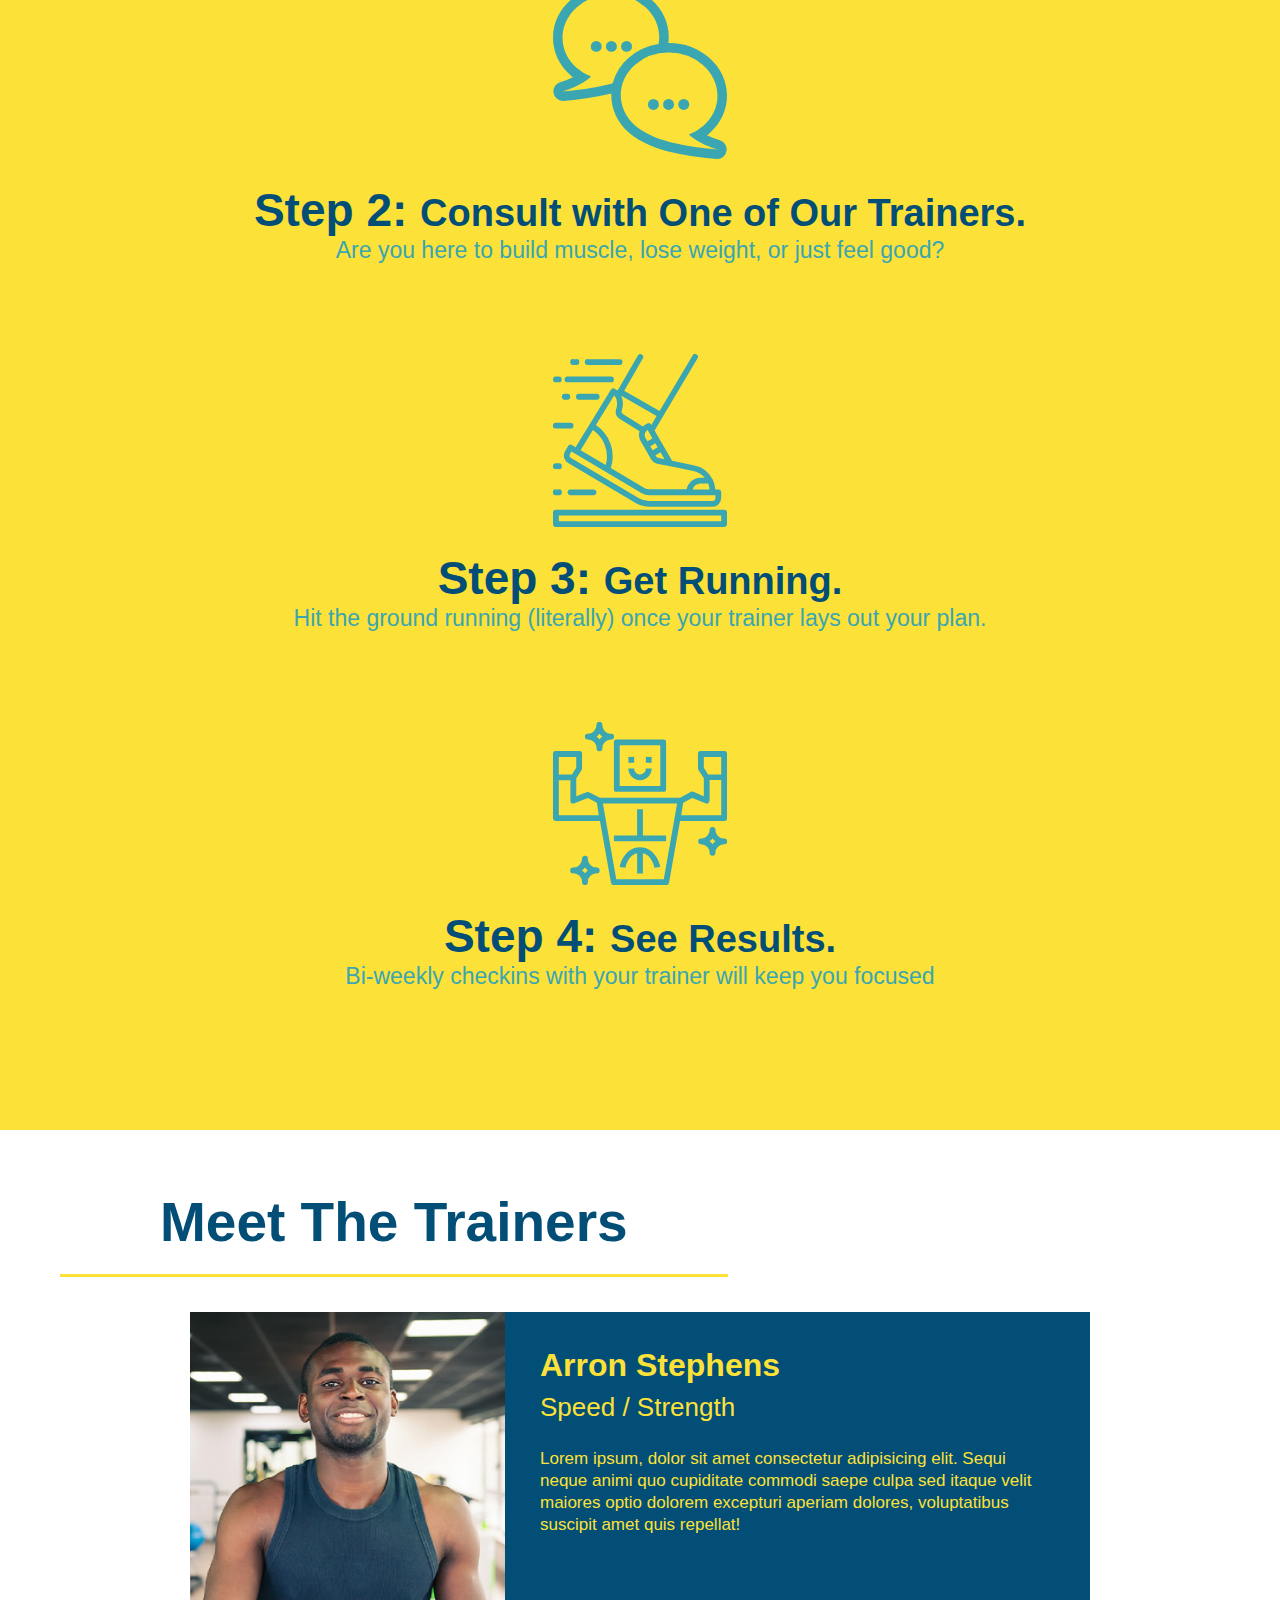
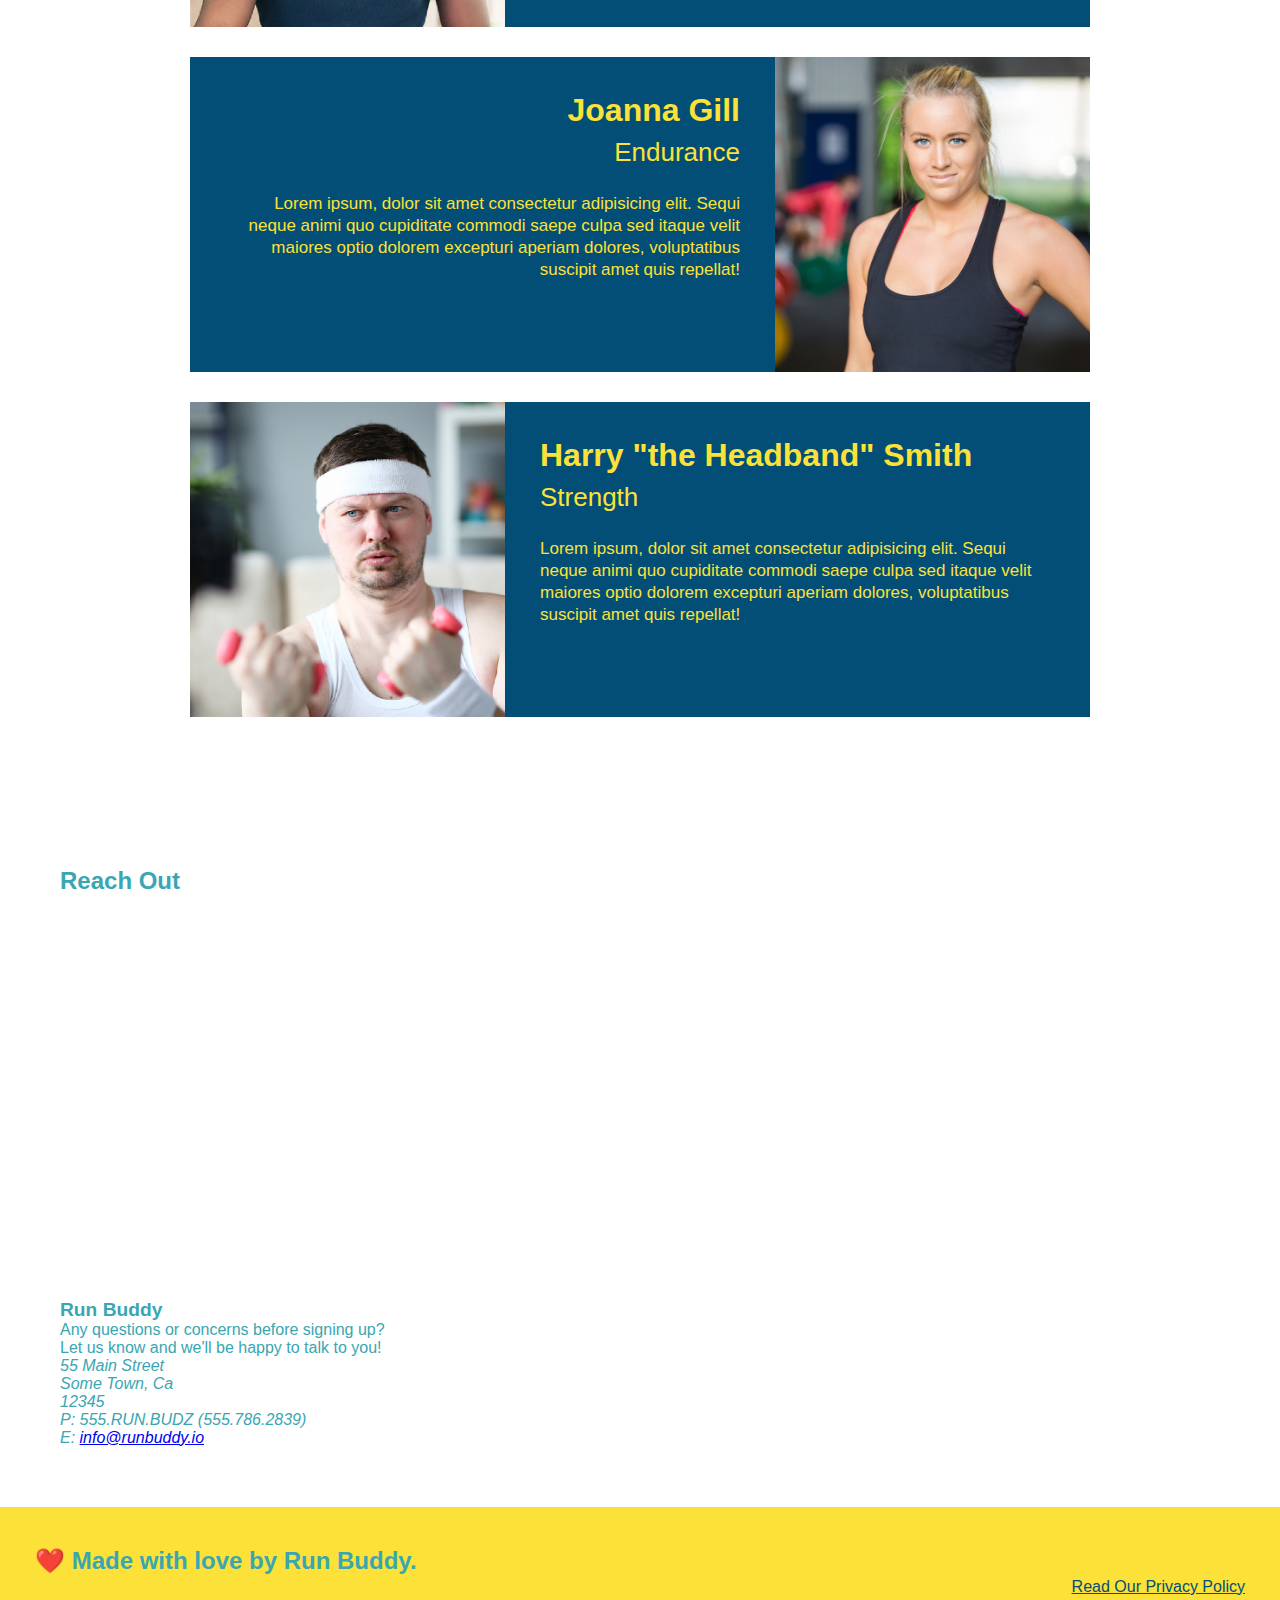
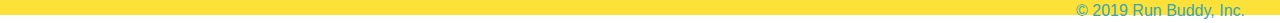
==== commit 910e72d3: "add reach out" ====
--- a/index.html
+++ b/index.html
@@ -117,15 +117,8 @@
     <!-- "meet the trainers section" -->
 
     <section id="your-trainers">
-        <h2>Meet The Trainers</h2>
-    </section>
-
-    <!-- "reach out section"-->
-
-    <section>
-        <h2 class="section-title primary-border">Reach Out</h2>
-
-        <article class="trainer">
+        <h2 class="section-title primary-border">Meet The Trainers</h2>
+    <article class="trainer">
             <img src="./assets/images/trainer-1.jpg" alt="Arron Stephens in his workout clothes, ready to pump iron" />
             <div class="trainer-bio">
               <h3>Arron Stephens</h3>
@@ -162,8 +155,42 @@
       </p>
     </div>
   </article>
-
-    </section>
+    </section>
+    
+
+    <!-- "reach out section"-->
+
+    <section>
+        <h2>Reach Out</h2>
+        
+        <div class="contact-info">
+            <iframe src="https://www.google.com/maps/embed?pb=!1m18!1m12!1m3!1d3147.1079747227936!2d-120.42364418397035!3d37.92790791110593!2m3!1f0!2f0!3f0!3m2!1i1024!2i768!4f13.1!3m3!1m2!1s0x8090c49129b6ac57%3A0xb56c7eb95a2cd8bd!2sMain%20St%2C%20California%2095327!5e0!3m2!1sen!2sus!4v1616426329495!5m2!1sen!2sus" 
+            width="400" 
+            height="400" 
+            style="border:0;" 
+            allowfullscreen="" 
+            loading="lazy">
+            </iframe>
+          </div>
+         
+          <div>
+            <h3>Run Buddy</h3>
+            <p>
+              Any questions or concerns before signing up?
+              <br />
+              Let us know and we'll be happy to talk to you!
+            </p>
+          </div>
+
+          <address>
+            55 Main Street <br/>
+            Some Town, Ca <br/>
+            12345<br />
+            P: 555.RUN.BUDZ (555.786.2839)<br/>
+            E: <a href="mailto:info@runbuddy.io">info@runbuddy.io</a>
+          </address>
+    </section>
+       
 
     <!-- footer -->
 
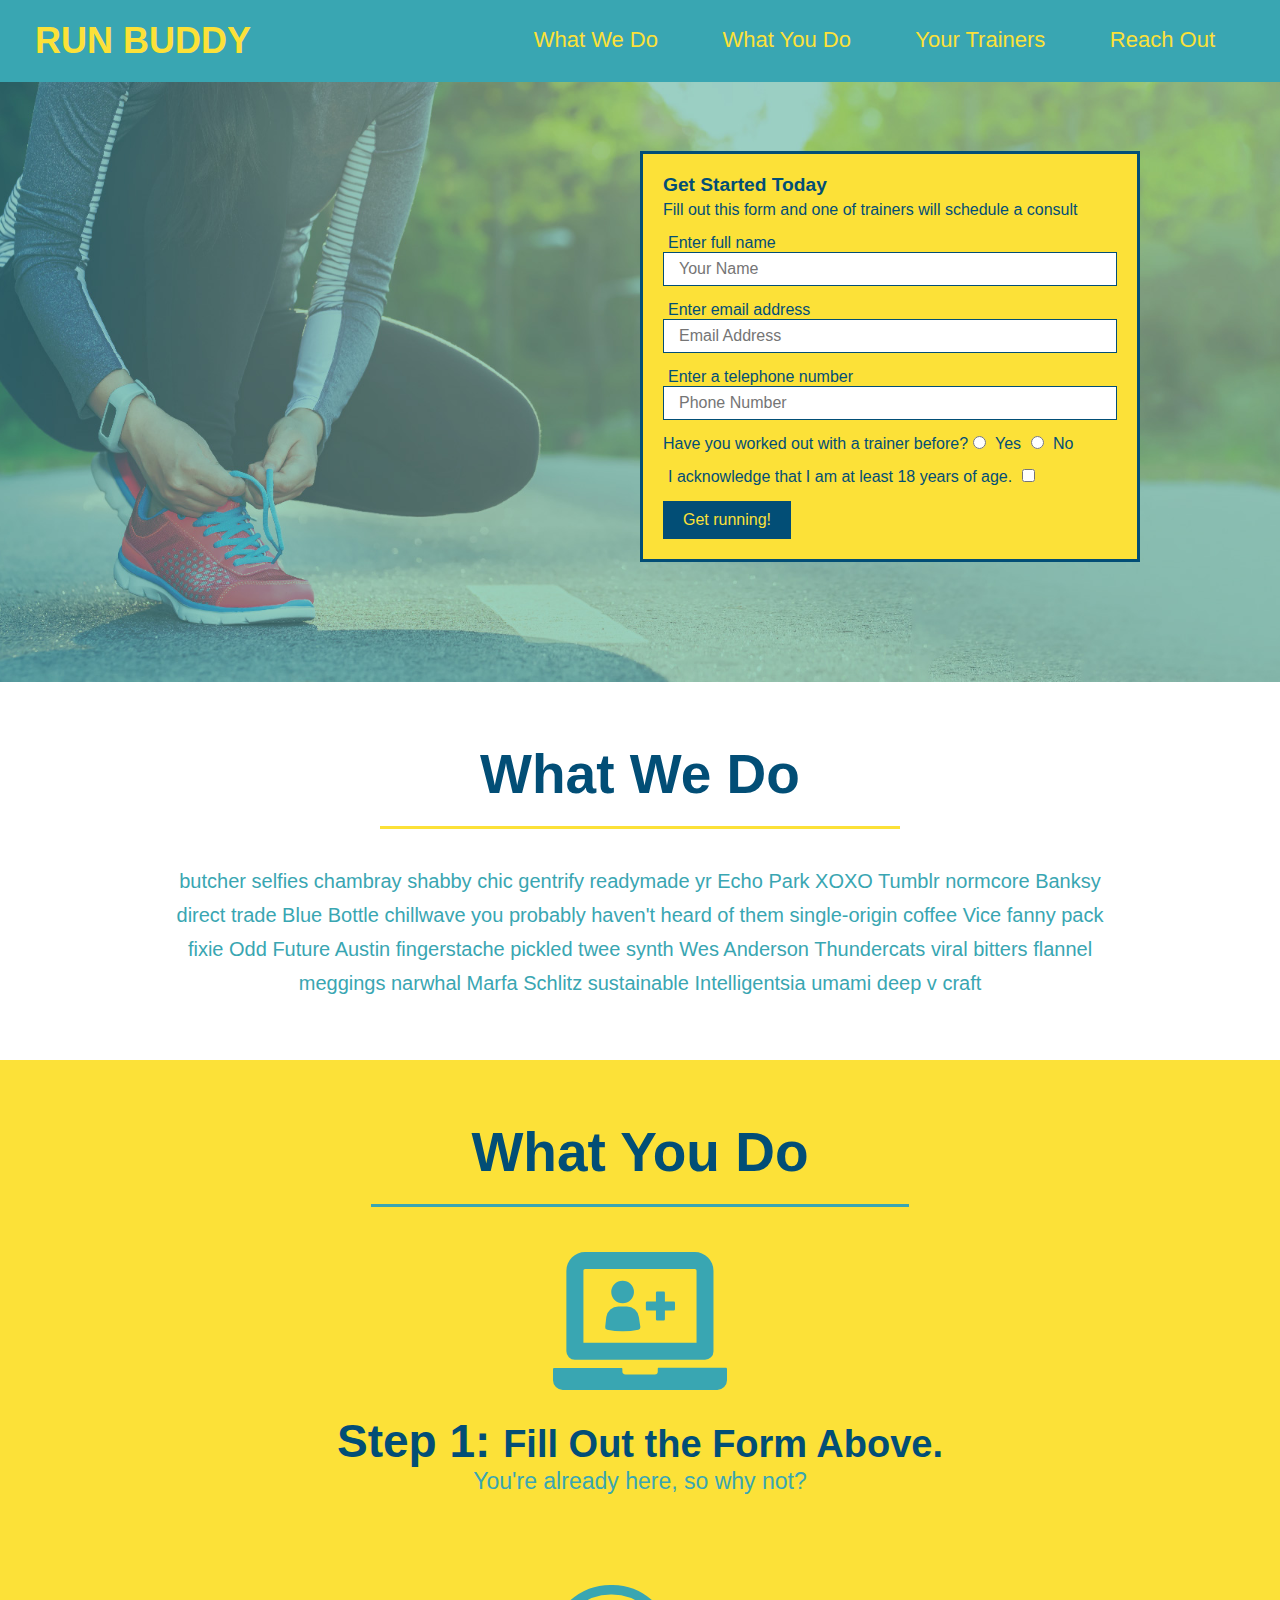
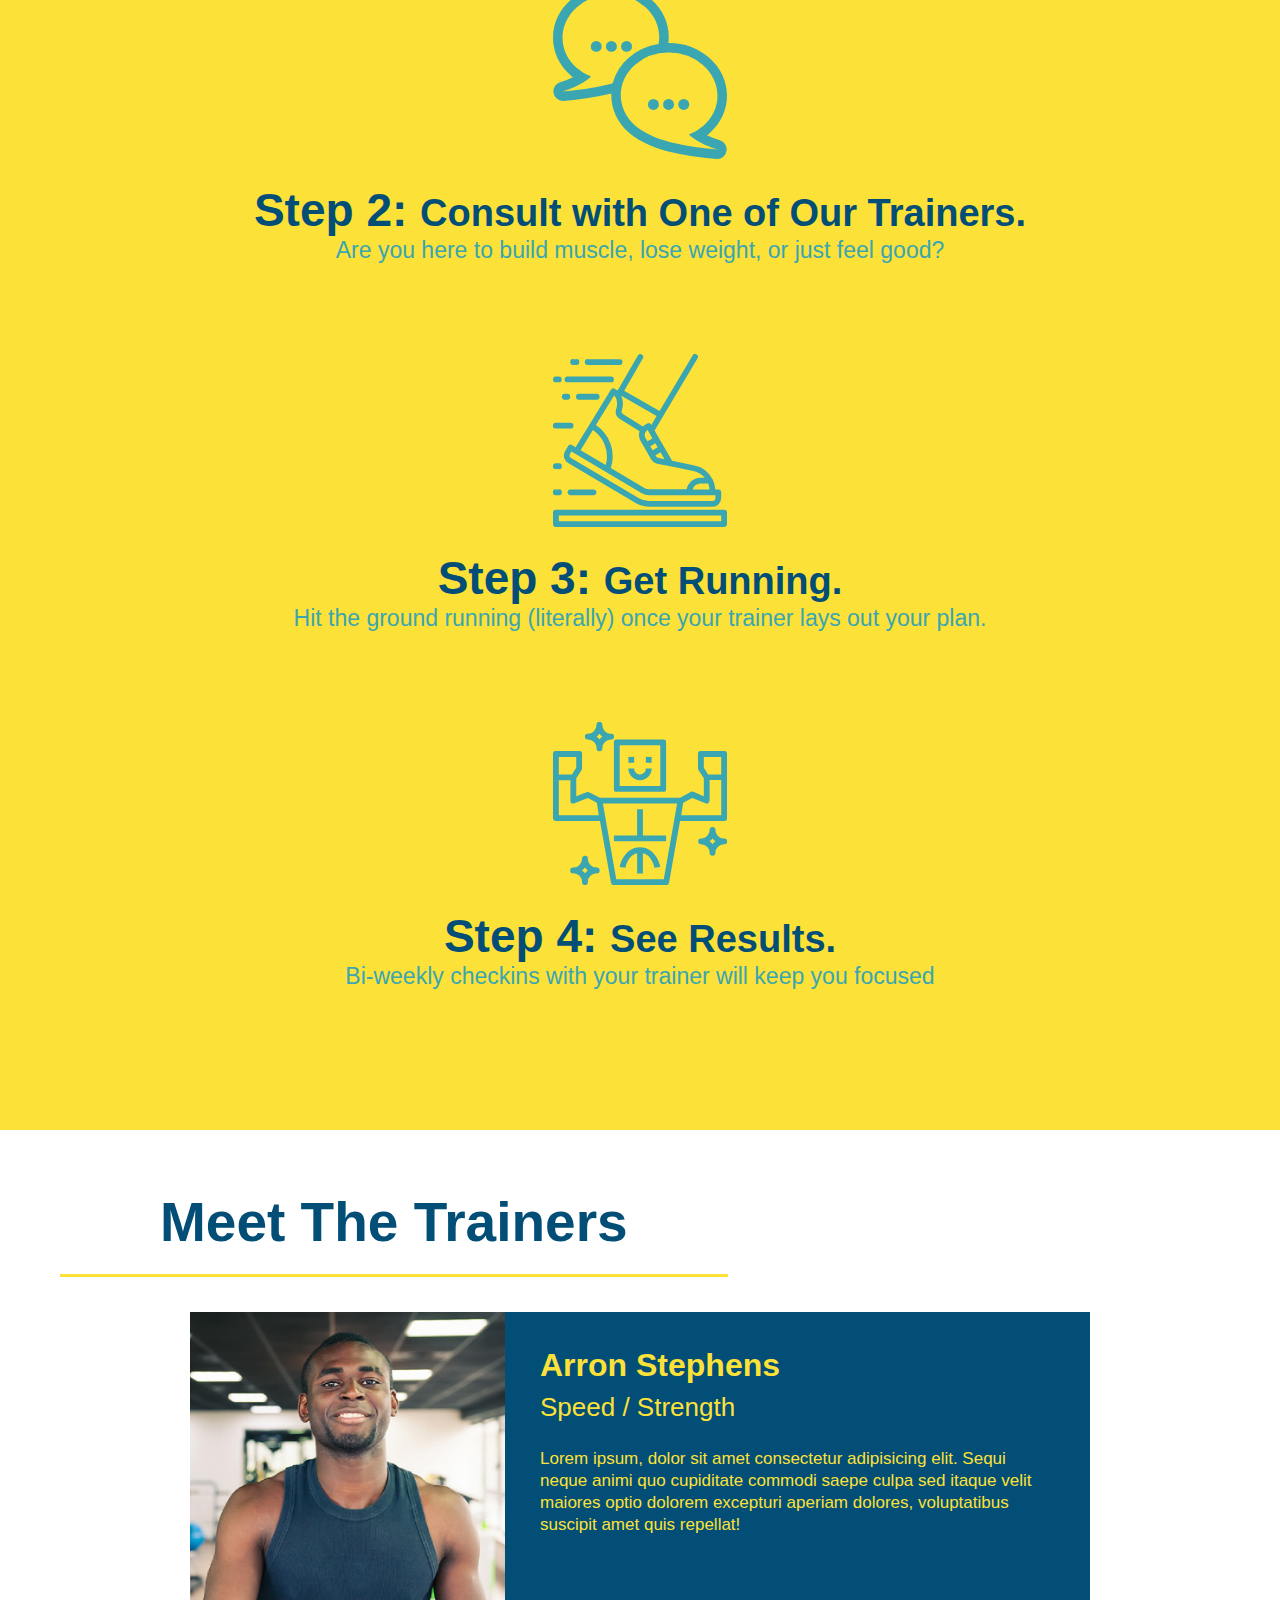
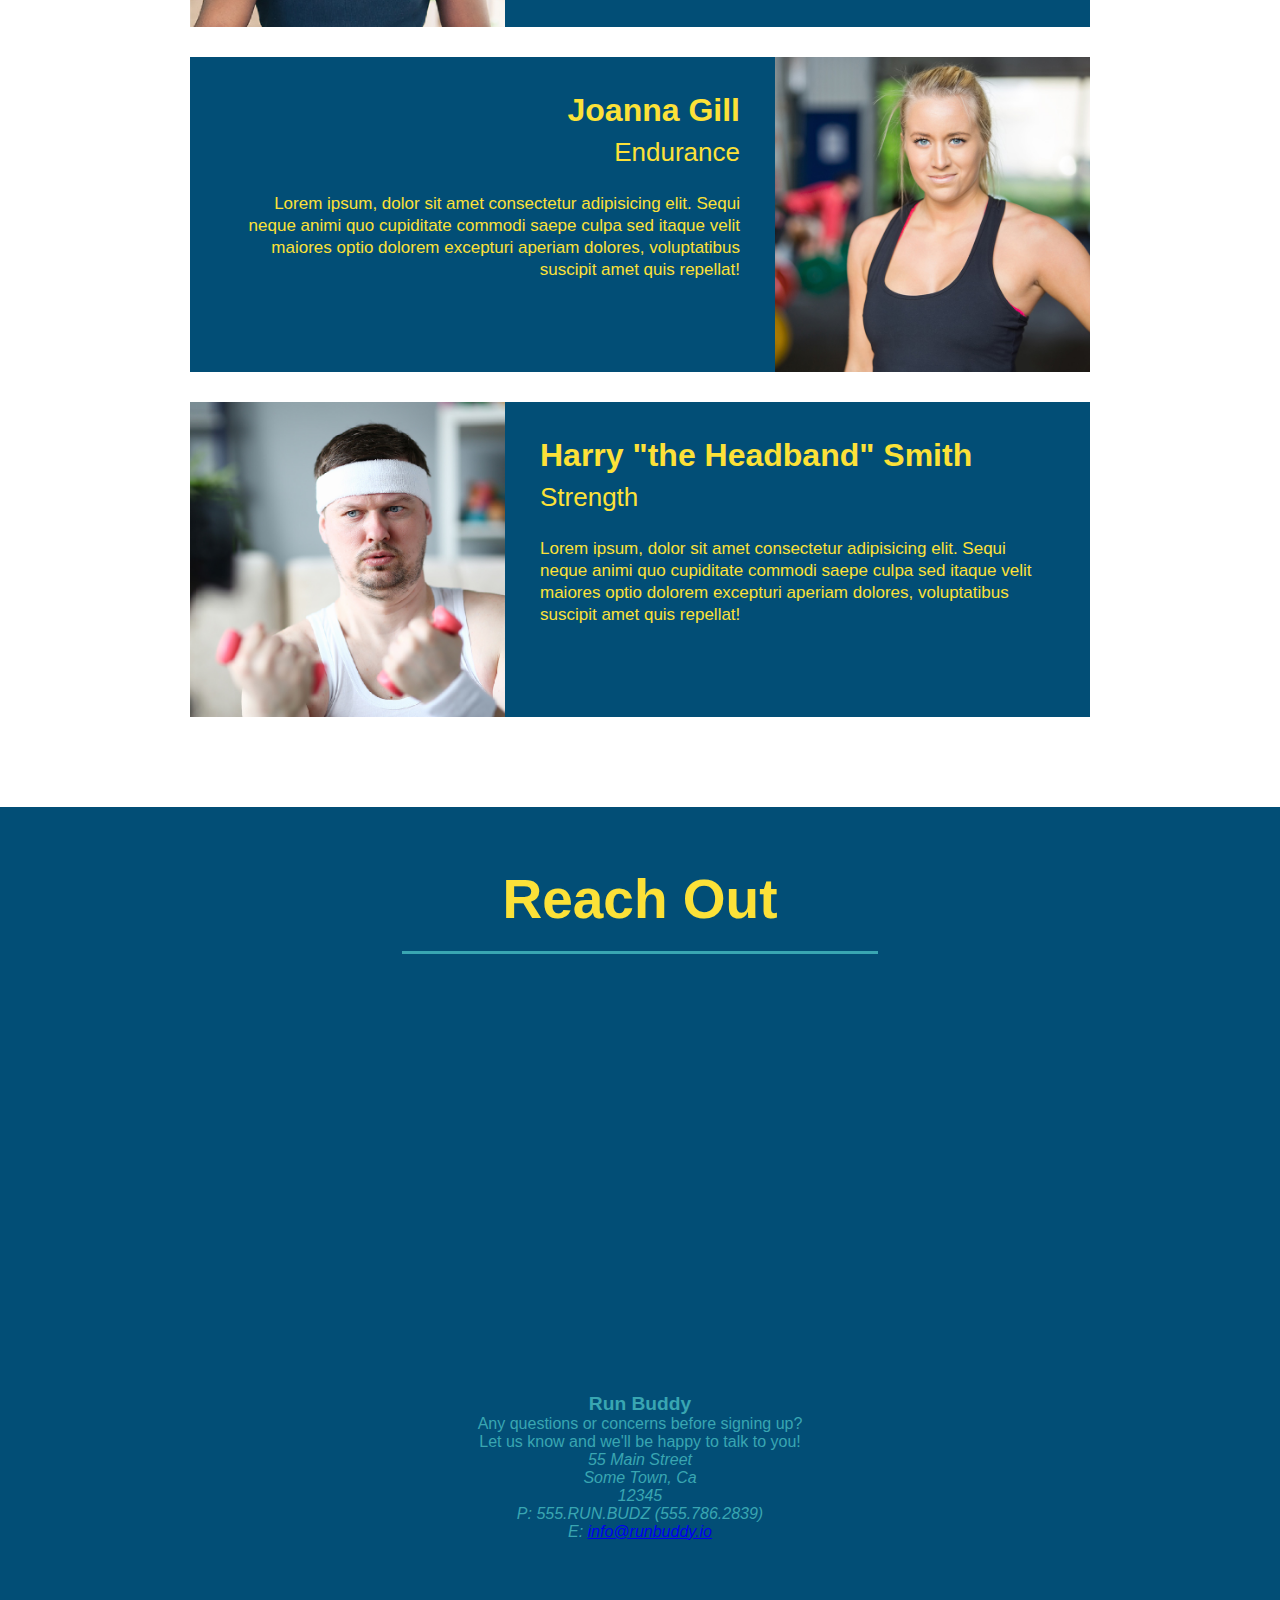
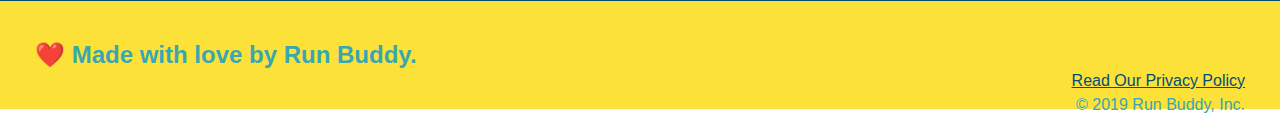
==== commit 6f3f675b: "add privacy policy" ====
--- a/index.html
+++ b/index.html
@@ -160,8 +160,8 @@
 
     <!-- "reach out section"-->
 
-    <section>
-        <h2>Reach Out</h2>
+    <section id="reach-out" class="contact">
+        <h2 class="section-title secondary-border">Reach Out</h2>
         
         <div class="contact-info">
             <iframe src="https://www.google.com/maps/embed?pb=!1m18!1m12!1m3!1d3147.1079747227936!2d-120.42364418397035!3d37.92790791110593!2m3!1f0!2f0!3f0!3m2!1i1024!2i768!4f13.1!3m3!1m2!1s0x8090c49129b6ac57%3A0xb56c7eb95a2cd8bd!2sMain%20St%2C%20California%2095327!5e0!3m2!1sen!2sus!4v1616426329495!5m2!1sen!2sus" 
--- a/assets/css/style.css
+++ b/assets/css/style.css
@@ -116,7 +116,7 @@
     text-align: center;
   }
 
-.section-title {
+.section-title, .reach-out {
     font-size: 55px;
     color: #024e76;
     margin-bottom: 35px;
@@ -215,4 +215,43 @@
 .trainer-bio p {
     font-size: 17px;
     line-height: 1.3;
+  }
+
+  .contact {
+    text-align: center;
+    background: #024e76;
+  }
+  
+  .contact-info iframe {
+    width: 400px;
+    height: 400px;
+  }
+
+.contact h2 {
+    color: #fce138;
+  }
+
+.contact-info div {
+    width: 410px;
+    display: inline-block;
+    vertical-align: top;
+    text-align: left;
+    margin: 30px 0 0 60px;
+    color: white;
+  }
+
+  .contact-info h3 {
+    color: #fce138;
+    font-size: 32px;
+  }
+  
+  .contact-info p, .contact-info address {
+    margin: 20px 0;
+    line-height: 1.5;
+    font-size: 20px;
+    font-style: normal;
+  }
+  
+  .contact-info a {
+    color: #fce138;
   }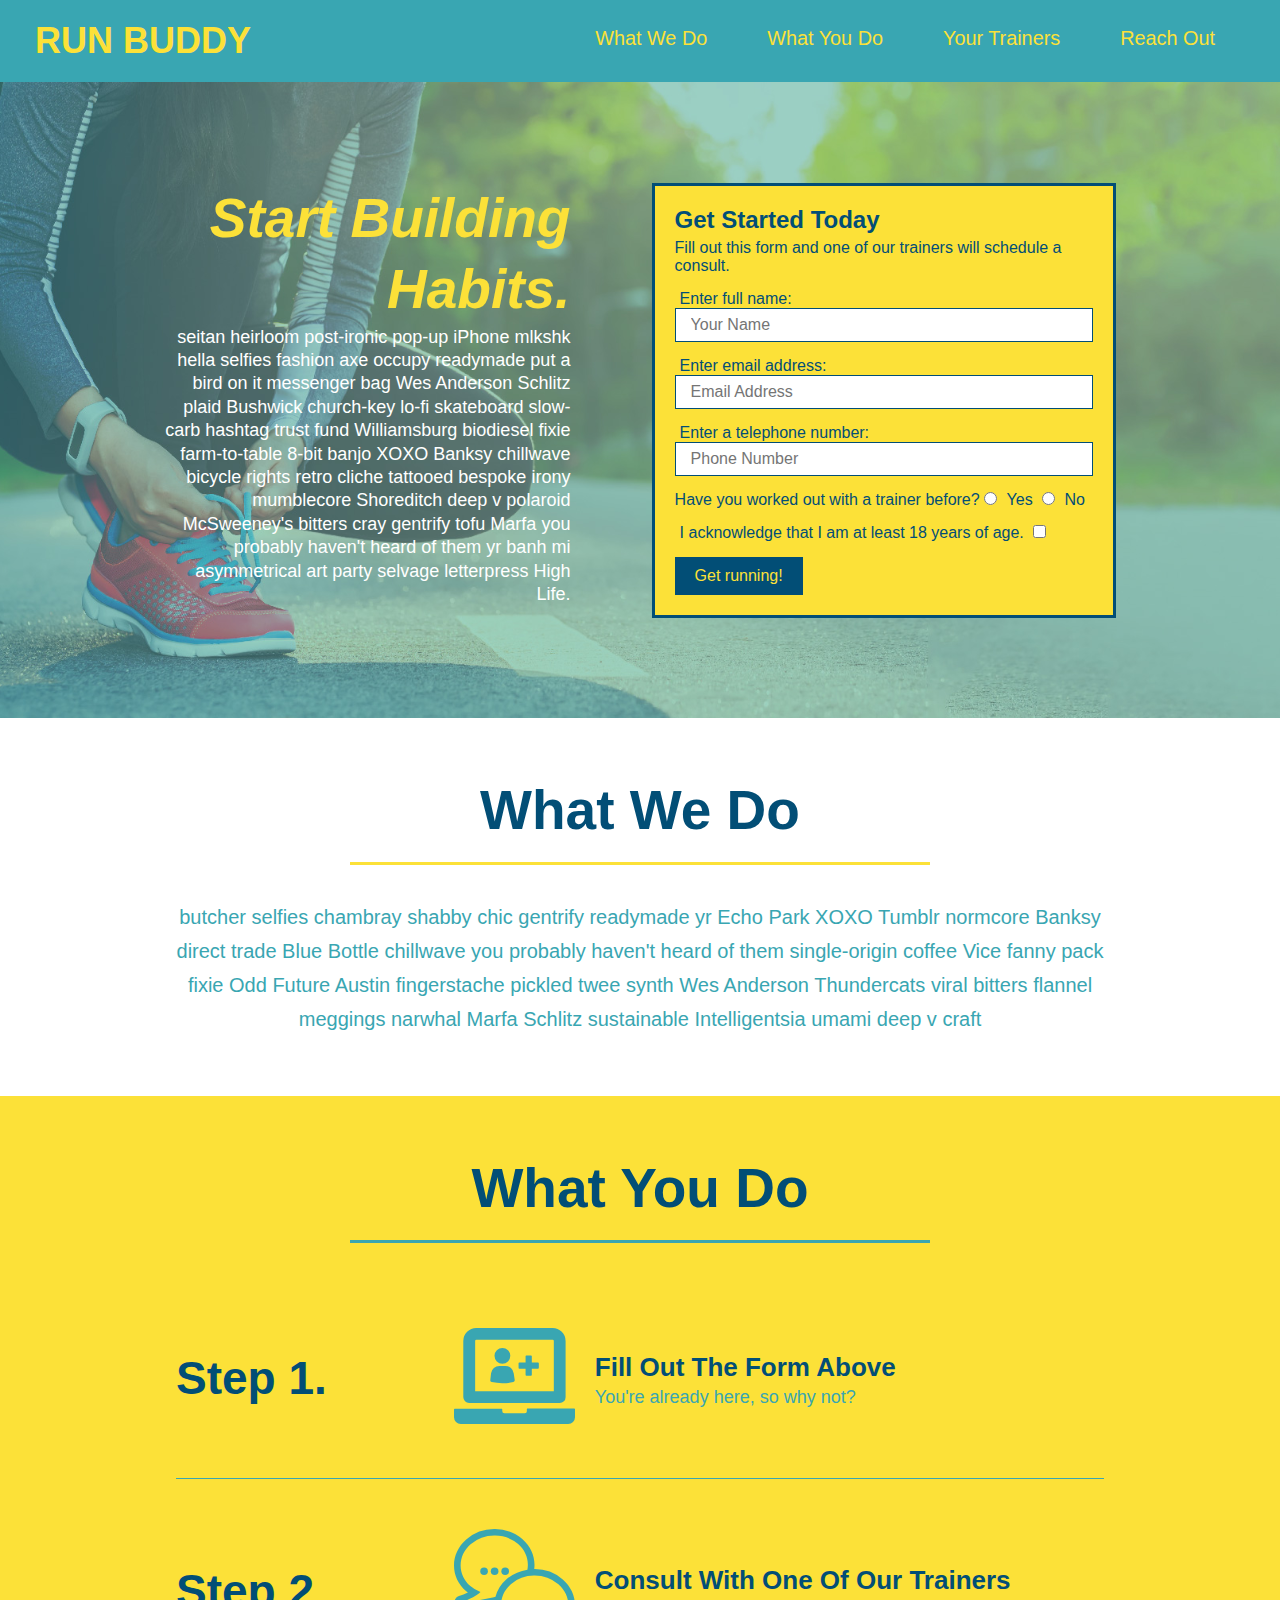
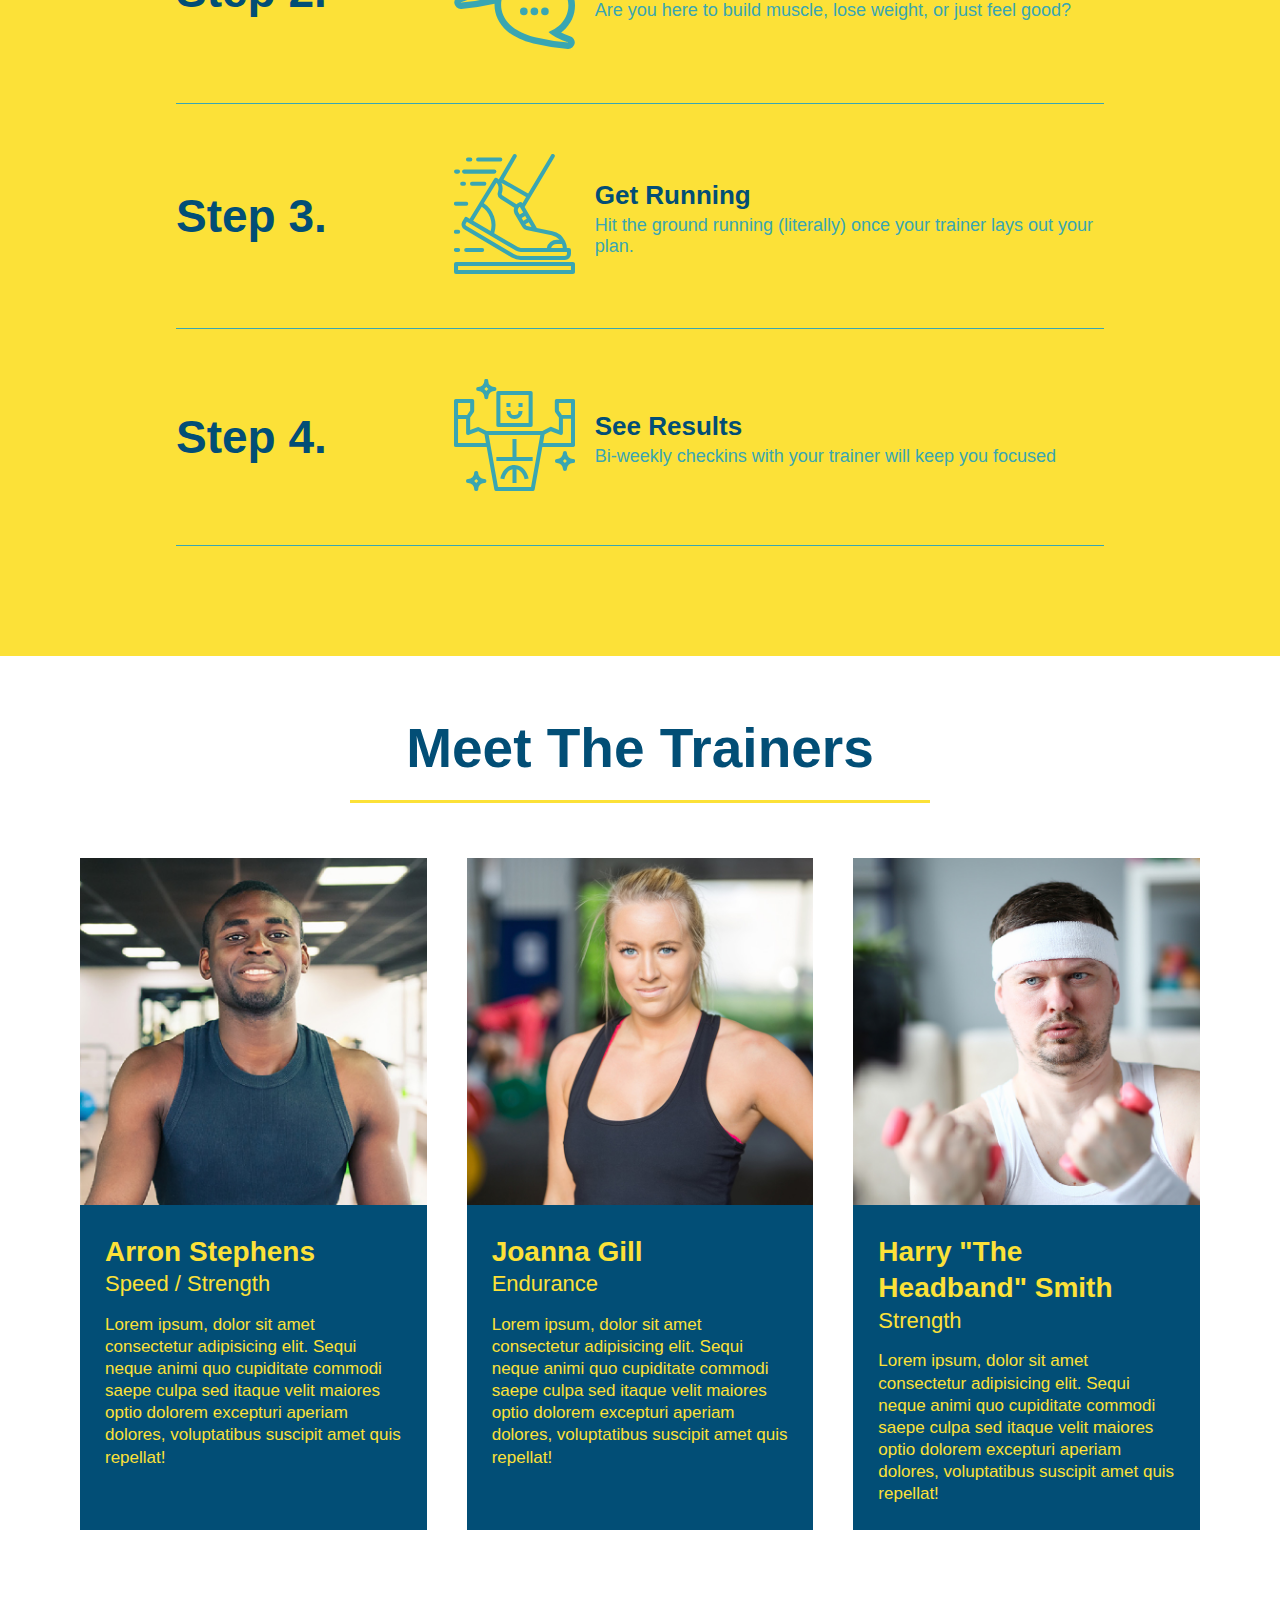
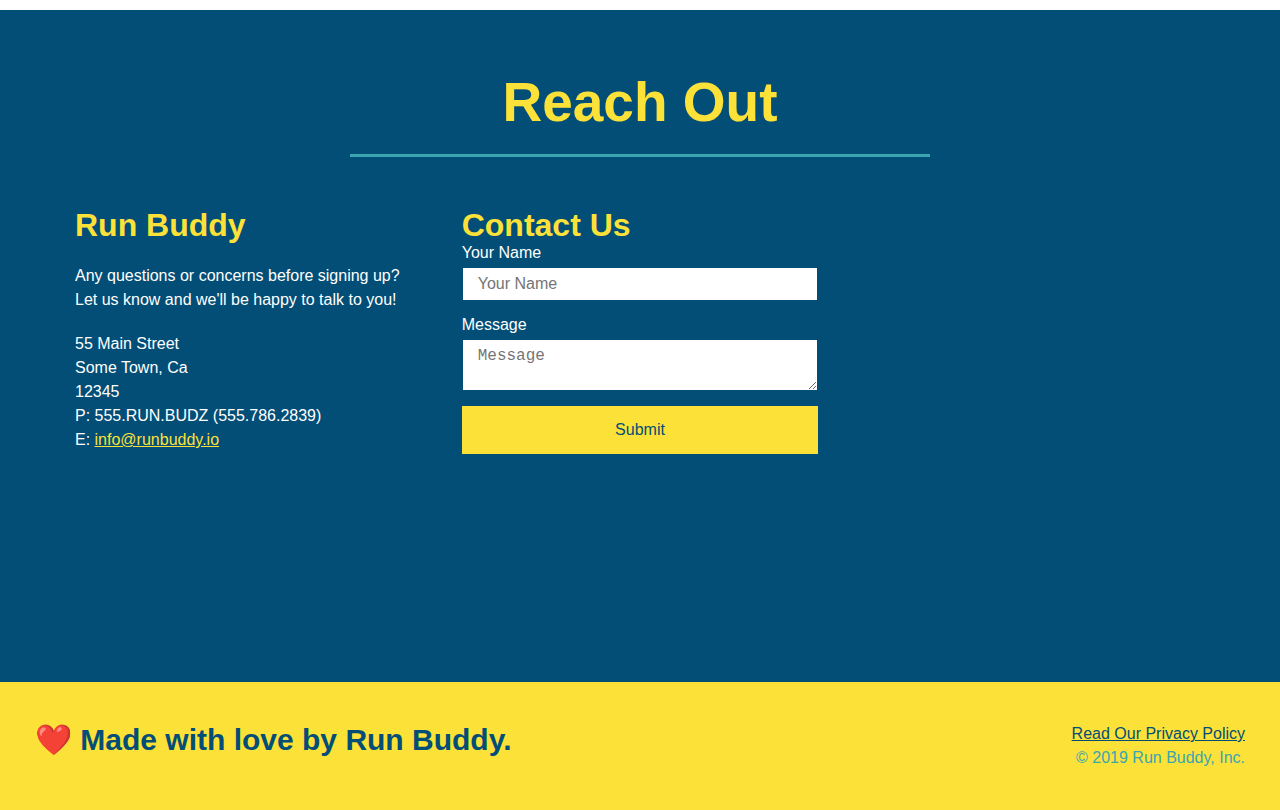
==== commit 72061526: "add to style.css and adding div classes to index.html" ====
--- a/index.html
+++ b/index.html
@@ -1,206 +1,249 @@
+
 <!DOCTYPE html>
 <html lang="en">
-
-<head>
+  <head>
     <meta charset="UTF-8" />
+    <link rel="stylesheet" href="./assets/css/style.css">
     <title>Run Buddy</title>
-    <link rel="stylesheet" href="./assets/css/style.css"/>
-</head>
-
-<body>
-    
-    <!-- navigation -->
-    
+  </head>
+  <body>
+    <!-- navigation tags - block level element -->
     <header>
-    <h1>
+      <h1>
         <a href="/">RUN BUDDY</a>
-    </h1>
-    
-    <nav>
-        <!-- Unordered list element-->
+      </h1>
+      <nav>
         <ul>
-            <!-- List item element-->
-            <li>
-                <!-- Anchor element-->
-                <a href="#what-we-do">What We Do</a>
-            </li>
-            <li>
-                <a href="#what-you-do">What You Do</a>
-            </li>
-            <li>
-                <a href="#your-trainers">Your Trainers</a>
-            </li>
-            <li>
-                <a href="#reach-out">Reach Out</a>      
-            </li>
-        </ul>    
-    </nav>
-
+          <li>
+            <a href="#what-we-do">What We Do</a>
+          </li>
+          <li>
+            <a href="#what-you-do">What You Do</a>
+          </li>
+          <li>
+            <a href="#your-trainers">Your Trainers</a>
+          </li>
+          <li>
+            <a href="#reach-out">Reach Out</a>
+          </li>
+          
+        </ul>
+      </nav>
     </header>
+    <!-- end navigation -->
 
     <!-- hero/jumbotron -->
-    
     <section class="hero">
-       <div class="hero-form">
+      <div class="hero-cta">
+        <h2>Start Building Habits.</h2>
+        <p>
+          seitan heirloom post-ironic pop-up iPhone mlkshk hella selfies fashion axe occupy readymade put a bird on it
+          messenger bag Wes Anderson Schlitz plaid Bushwick church-key lo-fi skateboard slow-carb hashtag trust fund
+          Williamsburg biodiesel fixie farm-to-table 8-bit banjo XOXO Banksy chillwave bicycle rights retro cliche
+          tattooed bespoke irony mumblecore Shoreditch deep v polaroid McSweeney's bitters cray gentrify tofu Marfa you
+          probably haven't heard of them yr banh mi asymmetrical art party selvage letterpress High Life.
+        </p>
+      </div>
+
+      <div class="hero-form">
         <h3>Get Started Today</h3>
-        <p>Fill out this form and one of trainers will schedule a consult</p>
-        <!-- Adding the form element -->
+        <p>Fill out this form and one of our trainers will schedule a consult.</p>
         <form>
-            <label for="name">Enter full name</label>
-            <input type="text" placeholder="Your Name" name="name" id="name" class= "form-input"/>
-            <label for="email">Enter email address</label>
-            <input type="email" placeholder="Email Address" name="email" id="email" class= "form-input"/>
-            <label for="phone">Enter a telephone number</label>
-            <input type="tel" placeholder="Phone Number" name="phone" id="phone" class="form-input"/>
-        
-            <p>
-                Have you worked out with a trainer before?
-                <input type="radio" name="trainer-confirm" id="trainer-yes"/>
-                <label for="trainer-yes">Yes</label>
-                <input type="radio" name="trainer-confirm" id="trainer-no"/>
-                <label for="trainer-no">No</label>
-            </p>
-
-            <p>
-                <label for="checkbox">
-                    I acknowledge that I am at least 18 years of age.
-                </label>
-                <input type="checkbox" name="age-confirm" id="checkbox"/>
-            </p>
-
-            <button type="submit">
-                Get running!
-            </button>
-
+          <label for="name">Enter full name:</label>
+          <input type="text" placeholder="Your Name" id="name" name="name" class="form-input" />
+          <label for="email">Enter email address:</label>
+          <input type="email" placeholder="Email Address" id="email" name="email" class="form-input" />
+          <label for="phone">Enter a telephone number:</label>
+          <input type="tel" placeholder="Phone Number" name="phone" id="phone" class="form-input" />
+          <p>
+            Have you worked out with a trainer before? 
+            <input type="radio" name="trainer-confirm" id="trainer-yes" />
+            <label for="trainer-yes">Yes</label>
+            <input type="radio" name="trainer-confirm" id="trainer-no"/>
+            <label for="trainer-no">No</label>
+          </p>
+          <p>
+            <label for="checkbox">
+              I acknowledge that I am at least 18 years of age.
+            </label>
+            <input type="checkbox" name="checkpoint1" id="checkbox" />
+          </p>
+          <button type="submit">
+            Get running!
+          </button>
         </form>
-       </div>
-    </section>
-
-    <!-- "what we do section" -->
-   
+      </div>
+    </section>
+    <!-- end header -->
+
+    <!-- "what we do" start - <section> -->
     <section id="what-we-do" class="intro">
-        <h2 class="section-title primary-border">What We Do</h2>
+      <div class="flex-row">
+        <h2 class="section-title primary-border">
+          What We Do
+        </h2>
+      </div>
+      <div class="flex-row">
         <p>
-            butcher selfies chambray shabby chic gentrify readymade yr Echo Park XOXO Tumblr normcore Banksy direct trade Blue Bottle chillwave you probably haven't heard of them single-origin coffee Vice fanny pack fixie Odd Future Austin fingerstache pickled twee synth Wes Anderson Thundercats viral bitters flannel meggings narwhal Marfa Schlitz sustainable Intelligentsia umami deep v craft
+          butcher selfies chambray shabby chic gentrify readymade yr Echo Park XOXO Tumblr normcore Banksy direct trade  Blue Bottle chillwave you probably haven't heard of them single-origin coffee Vice fanny pack fixie Odd Future Austin fingerstache pickled twee synth Wes Anderson Thundercats viral bitters flannel meggings narwhal Marfa Schlitz sustainable Intelligentsia umami deep v craft
         </p>
-    </section> 
-    
-    <!-- "what you do section" -->
-
+      </div>
+    </section>
+    <!-- end "what we do" -->
+
+    <!-- "what you do" start -->
     <section id="what-you-do" class="steps">
-        <h2 class="section-title secondary-border">What You Do</h2>
-        <div>
+      <div class="flex-row">
+        <h2 class="section-title secondary-border">
+          What You Do
+        </h2> 
+      </div>
+      <div class="step">
+        <h3>Step 1.</h3>
+        <div class="step-info">
+          <div class="step-img">
             <img src="./assets/images/step-1.svg" alt="" />
-            <h3>Step 1: <span>Fill Out the Form Above.</span></h3>
+          </div>
+          <div class="step-text">
+            <h4>Fill Out The Form Above</h4>
             <p>You're already here, so why not?</p>
           </div>
-        
-          <div>
+        </div>
+      </div>
+      <div class="step">
+        <h3>Step 2.</h3>
+        <div class="step-info">
+          <div class="step-img">
             <img src="./assets/images/step-2.svg" alt="" />
-            <h3>Step 2: <span>Consult with One of Our Trainers.</span></h3>
+          </div>
+          <div class="step-text">
+            <h4>Consult With One Of Our Trainers</h4>
             <p>Are you here to build muscle, lose weight, or just feel good?</p>
           </div>
-        
-          <div>
+        </div>
+      </div>
+      <div class="step">
+        <h3>Step 3.</h3>
+        <div class="step-info">
+          <div class="step-img">
             <img src="./assets/images/step-3.svg" alt="" />
-            <h3>Step 3: <span>Get Running.</span></h3>
+          </div>
+          <div class="step-text">
+            <h4>Get Running</h4>
             <p>Hit the ground running (literally) once your trainer lays out your plan.</p>
           </div>
-        
-          <div>
+        </div>
+      </div>
+      <div class="step">
+        <h3>Step 4.</h3>
+        <div class="step-info">
+          <div class="step-img">
             <img src="./assets/images/step-4.svg" alt="" />
-            <h3>Step 4: <span>See Results.</span></h3>
+          </div>
+          <div class="step-text">
+            <h4>See Results</h4>
             <p>Bi-weekly checkins with your trainer will keep you focused</p>
           </div>
-    </section>
-    
-    <!-- "meet the trainers section" -->
-
+        </div>
+      </div>
+    </section>
+    <!-- "what you do" end -->
+
+    <!-- "meet the trainers" start -->
     <section id="your-trainers">
-        <h2 class="section-title primary-border">Meet The Trainers</h2>
-    <article class="trainer">
-            <img src="./assets/images/trainer-1.jpg" alt="Arron Stephens in his workout clothes, ready to pump iron" />
-            <div class="trainer-bio">
-              <h3>Arron Stephens</h3>
-              <h4>Speed / Strength</h4>
-              <p>
-                Lorem ipsum, dolor sit amet consectetur adipisicing elit. Sequi neque animi quo cupiditate commodi saepe culpa sed
-                itaque velit maiores optio dolorem excepturi aperiam dolores, voluptatibus suscipit amet quis repellat!
-              </p>
+      <div class="flex-row">
+        <h2 class="section-title primary-border">
+          Meet The Trainers
+        </h2>
+      </div>
+
+      <div class="trainers">
+        <article class="trainer">
+          <img src="./assets/images/trainer-1.jpg" alt="Arron Stephens in his workout clothes, ready to pump iron" />
+          <div class="trainer-bio">
+            <h3 class="trainer-name">Arron Stephens</h3>
+            <h4 class="trainer-role">Speed / Strength</h4>
+            <p>Lorem ipsum, dolor sit amet consectetur adipisicing elit. Sequi neque animi quo cupiditate commodi saepe culpa sed itaque velit maiores optio dolorem excepturi aperiam dolores, voluptatibus suscipit amet quis repellat!</p>
+          </div>
+        </article>
+
+        <article class="trainer">
+          <img src="./assets/images/trainer-2.jpg" alt="Joanna Gill cooling off after a work out" />
+          <div class="trainer-bio">
+            <h3 class="trainer-name">Joanna Gill</h3>
+            <h4 class="trainer-role">Endurance</h4>
+            <p>Lorem ipsum, dolor sit amet consectetur adipisicing elit. Sequi neque animi quo cupiditate commodi saepe culpa sed itaque velit maiores optio dolorem excepturi aperiam dolores, voluptatibus suscipit amet quis repellat!</p>
             </div>
           </article>
 
-<!-- second trainer bio -->
-<article class="trainer">
-    <div class="trainer-bio text-right">
-      <h3>Joanna Gill</h3>
-      <h4>Endurance</h4>
-      <p>
-        Lorem ipsum, dolor sit amet consectetur adipisicing elit. Sequi neque animi quo cupiditate commodi saepe culpa sed
-        itaque velit maiores optio dolorem excepturi aperiam dolores, voluptatibus suscipit amet quis repellat!
-      </p>
-    </div>
-    <img src="./assets/images/trainer-2.jpg" alt="Joanna Gill cooling off after a workout" />
-  </article>
-  
-  <!-- third trainer bio -->
-  <article class="trainer">
-    <img src="./assets/images/trainer-3.jpg" alt="Harry Smith wearing a headband and lifting comically small pink weights" />
-    <div class="trainer-bio text-left">
-      <h3>Harry "the Headband" Smith</h3>
-      <h4>Strength</h4>
-      <p>
-        Lorem ipsum, dolor sit amet consectetur adipisicing elit. Sequi neque animi quo cupiditate commodi saepe culpa sed
-        itaque velit maiores optio dolorem excepturi aperiam dolores, voluptatibus suscipit amet quis repellat!
-      </p>
-    </div>
-  </article>
-    </section>
-    
-
-    <!-- "reach out section"-->
-
+        <article class="trainer">
+          <img src="./assets/images/trainer-3.jpg" alt="Harry Smith wearing a headband and lifting comically small pink weights" />
+          <div class="trainer-bio">
+            <h3 class="trainer-name">Harry "The Headband" Smith</h3>
+            <h4 class="trainer-role">Strength</h4>
+            <p>Lorem ipsum, dolor sit amet consectetur adipisicing elit. Sequi neque animi quo cupiditate commodi saepe culpa sed itaque velit maiores optio dolorem excepturi aperiam dolores, voluptatibus suscipit amet quis repellat!</p>
+          </div>
+        </article>
+      </div>
+    </section>
+    <!-- "meet the trainers" end -->
+
+    <!-- "reach out" start -->
     <section id="reach-out" class="contact">
-        <h2 class="section-title secondary-border">Reach Out</h2>
-        
-        <div class="contact-info">
-            <iframe src="https://www.google.com/maps/embed?pb=!1m18!1m12!1m3!1d3147.1079747227936!2d-120.42364418397035!3d37.92790791110593!2m3!1f0!2f0!3f0!3m2!1i1024!2i768!4f13.1!3m3!1m2!1s0x8090c49129b6ac57%3A0xb56c7eb95a2cd8bd!2sMain%20St%2C%20California%2095327!5e0!3m2!1sen!2sus!4v1616426329495!5m2!1sen!2sus" 
-            width="400" 
-            height="400" 
-            style="border:0;" 
-            allowfullscreen="" 
-            loading="lazy">
-            </iframe>
-          </div>
-         
-          <div>
-            <h3>Run Buddy</h3>
-            <p>
-              Any questions or concerns before signing up?
-              <br />
-              Let us know and we'll be happy to talk to you!
-            </p>
-          </div>
+      <div class="flex-row">
+        <h2 class="section-title secondary-border">
+          Reach Out
+        </h2>
+      </div>
+
+      <div class="contact-info">
+        <div>
+          <h3>Run Buddy</h3>
+          <p>
+            Any questions or concerns before signing up? 
+            <br/>
+            Let us know and we'll be happy to talk to you!
+          </p>
 
           <address>
             55 Main Street <br/>
             Some Town, Ca <br/>
-            12345<br />
+            12345<br/>
             P: 555.RUN.BUDZ (555.786.2839)<br/>
             E: <a href="mailto:info@runbuddy.io">info@runbuddy.io</a>
           </address>
-    </section>
-       
+          
+        </div>
+
+        <div class="contact-form">
+          <h3>Contact Us</h3>
+          <form>
+            <label for="contact-name">Your Name</label>
+            <input type="text" id="contact-name" placeholder="Your Name" />
+        
+            <label for="contact-message">Message</label>
+            <textarea id="contact-message" placeholder="Message"></textarea>
+        
+            <button type="submit">Submit</button>
+          </form>
+        </div>
+        
+        <iframe
+          src="https://www.google.com/maps/embed?pb=!1m14!1m12!1m3!1d12182.30520634488!2d-74.0652613!3d40.2407219!2m3!1f0!2f0!3f0!3m2!1i1024!2i768!4f13.1!5e0!3m2!1sen!2sus!4v1561060983193!5m2!1sen!2sus"
+          frameborder="0" style="border:0" allowfullscreen>
+        </iframe>
+      </div>
+    </section>
+    <!-- "reach out" end -->
 
     <!-- footer -->
-
     <footer>
-        <h2> ❤️ Made with love by Run Buddy.</h2>
-        <div>
-            <a href="#">Read Our Privacy Policy</a><br />
-            &copy; 2019 Run Buddy, Inc.
-        </div>
+      <h2>❤️ Made with love by Run Buddy.</h2>
+      <div>
+        <a href="./privacy-policy.html">Read Our Privacy Policy</a><br/>
+        &copy; 2019 Run Buddy, Inc.
+      </div>
     </footer>
-
-</body>
+    <!-- footer end -->
+  </body>
 </html>--- a/assets/css/style.css
+++ b/assets/css/style.css
@@ -1,257 +1,361 @@
-
-*{
-    margin: 0;
-    padding: 0;
-    box-sizing: border-box;
-}
-
-body{
-    color:#39a6b2;
-    font-family:Arial, Helvetica, sans-serif;
-}
-
-header{
-    padding: 20px 35px;
-    background-color:#39a6b2;
+* {
+  box-sizing: border-box;
+  margin: 0;
+  padding: 0;
+}
+
+body {
+  color: #39a6b2;
+  font-family: Helvetica, Arial, sans-serif;
+}
+
+
+/* HEADER / NAV BAR STYLES START */
+
+header {
+  padding: 20px 35px;
+  background-color: #39a6b2;
+  display: flex;
+  justify-content: space-between;
+  flex-wrap: wrap;
 }
 
 header h1 {
-    font-weight: bold;
-    font-size: 36px;
-    color: #fce138;
-    margin:0;
-    display: inline;
-}
-
-header a{
-    text-decoration: none;
-    color: #fce138;
-}
-
-header nav{
-    float: right;
-    margin: 7px 0;
-}
-
-header nav ul li{
-    display: inline;
-}
-
-header nav ul li a{
-    margin: 0 30px;
-    font-weight: lighter;
-    font-size: 22px;
-}
-
-footer{
-    background: #fce138;
-    width: 100%;
-    padding: 40px 35px;
+  font-weight: bold;
+  margin: 0;
+  font-size: 36px;
+  color: #fce138;
+}
+
+header a {
+  text-decoration: none;
+  color: #fce138;
+}
+
+header nav {
+  margin: 7px 0;
+}
+
+header nav ul {
+  display: flex;
+  flex-wrap: wrap;
+  justify-content: space-between;
+  align-items: center;
+  list-style: none;
+}
+
+header nav ul li a {
+  margin: 0 30px;
+  font-weight: lighter;
+  font-size: 1.55vw;
+}
+
+/* HEADER / NAVBAR STYLES END */
+
+
+
+/* FOOTER STYLES START */
+footer {
+  background: #fce138;
+  padding: 40px 35px;
+  display: flex;
+  justify-content: space-between;
+  flex-wrap: wrap;
+  width: 100%;
+}
+
+footer h2 {
+  color: #024e76;
+  font-size: 30px;
+  margin: 0;
 }
 
 footer div {
-    float: right;
-    line-height: 1.5;
-    text-align: right;
+  line-height: 1.5;
+  text-align: right;
 }
 
 footer a {
-    color: #024e76
-}
-
-section{
-    padding:60px;
-}
-
-.hero{
-    background-image: url("../images/hero-bg.jpg");
-    height: 600px;
-    background-size: cover;
-    background-position: center;
-    position: relative;
-}
-
-.hero-form{
-    background-color: #fce138;
-    padding: 20px;
-    width: 500px;
-    color: #024e76;
-    border: solid 3px #024e76;
-    position: absolute;
-    bottom: 120px;
-    right: 140px;
-}
-
-h3{
-    margin: 0px;
-    font-size: larger;
-}
-
-.hero-form p{
-    margin:5px 0 15px 0
+  color: #024e76;
+}
+/* END FOOTER STYLES */
+
+/* STYLE ALL SECTION TAGS */
+section {
+  padding: 60px;
+}
+
+/* HERO STYLES START */
+.hero {
+  background-image: url('../images/hero-bg.jpg');
+  background-size: cover;
+  background-position: center;
+  display: flex;
+  justify-content: center;
+  flex-wrap: wrap;
+}
+
+.hero-cta {
+  width: 35%;
+  text-align: right;
+  margin: 3.5%;
+  color: #fff;
+  font-size: 18px;
+  line-height: 1.3;
+}
+
+.hero-cta h2 {
+  font-style: italic;
+  font-size: 55px;
+  color: #fce138;
+}
+
+.hero-form {
+  border: 3px solid #024e76;
+  background-color: #fce138;
+  padding: 20px;
+  color: #024e76;
+  width: 40%;
+  margin: 3.5%;
+}
+
+.hero-form h3 {
+  font-size: 24px;
+  margin: 0;
+}
+.hero-form p {
+  margin: 5px 0 15px 0;
 }
 
 .form-input {
-    border: 1px solid #024e76;
+  border: 1px solid #024e76;
   display: block;
   padding: 7px 15px;
   font-size: 16px;
   color: #024e76;
   width: 100%;
+  margin-bottom: 15px; 
+}
+
+.hero-form label {
+  margin: 0 5px;
+}
+
+.hero-form button {
+  color: #fce138;
+  background-color: #024e76;
+  border: none;
+  padding: 10px 20px;
+  font-size: 16px;
+} 
+/* HERO STYLES END */
+
+
+/* SECTION TITLE STYLES START */
+.section-title {
+  font-size: 55px;
+  border-bottom: 3px solid;
+  color: #024e76;
+  padding-bottom: 20px;
+  text-align: center;
+  margin: 0 auto 35px auto;
+  width: 50%;
+}
+
+.primary-border {
+  border-color: #fce138;
+}
+
+.secondary-border {
+  border-color: #39a6b2;
+}
+/* SECTION TITLE STYLES END */
+
+/* WHAT WE DO STYLES */
+
+.intro p {
+  line-height: 1.7;
+  color: #39a6b2;
+  width: 80%;
+  margin: 0 auto;
+  font-size: 20px;
+  text-align: center;
+}
+/* WHAT YOU DO STYLES END */
+
+
+/* WHAT YOU DO STYLES START */
+.steps { 
+  background: #fce138;
+}
+
+.step {
+  margin: 50px auto;
+  padding-bottom: 50px;
+  width: 80%;
+  border-bottom: 1px solid #39a6b2;
+  display: flex;
+  flex-wrap: wrap;
+  align-items: center;
+  justify-content: space-between;
+}
+
+.step h3 {
+  color: #024e76;
+  font-size: 46px;
+  flex: 1 30%;
+}
+
+.step-info {
+  flex: 2 70%;
+  display: flex;
+  flex-wrap: wrap;
+  align-items: center;
+}
+
+.step-img {
+  flex: 1 12%;
+  margin-right: 20px;
+}
+
+.step-img img {
+  max-width: 100%;
+}
+
+.step-text {
+  flex: 12;
+}
+
+.step-text p {
+  color: #39a6b2;
+  font-size: 18px;
+}
+
+.step-text h4 {
+  font-size: 26px;
+  line-height: 1.5;
+  color: #024e76;
+}
+
+/* WHAT YOU DO STYLES END */
+
+/* MEET THE TRAINERS START */
+.trainers {
+  width: 100%;
+  margin: 0 auto;
+  display: flex;
+  flex-wrap: wrap;
+  justify-content: space-around;
+}
+
+.trainer {
+  margin: 20px;
+  flex: 1;
+  background: #024e76;
+  color: #fce138;
+}
+
+.trainer img {
+  width: 100%;
+}
+
+.trainer-bio {
+  padding: 25px;
+  line-height: 1.3;
+}
+
+.trainer-bio h3 {
+  font-size: 28px;
+}
+
+.trainer-bio h4 {
+  font-weight: lighter;
+  font-size: 22px;
   margin-bottom: 15px;
 }
 
-.hero-form label {
-    margin: 0 5px
-}
-
-.hero-form button {
-    color: #fce138;
-    background-color: #024e76;
-    border: none;
-    padding: 10px 20px;
-    font-size: 16px;
-}
-.intro {
-    text-align: center;
-  }
-
-.section-title, .reach-out {
-    font-size: 55px;
-    color: #024e76;
-    margin-bottom: 35px;
-    padding: 0 100px 20px 100px;
-    display: inline-block;
-    border-bottom: 3px solid;
-  }
-  
-  .primary-border {
-    border-color: #fce138;
-  }
-  
-  .secondary-border {
-    border-color: #39a6b2;
-  }
-
-.intro p {
-    line-height: 1.7;
-    color: #39a6b2;
-    width: 80%;
-    font-size: 20px;
-    margin: 0 auto;
-  }
-
-.steps {
-    text-align: center;
-    background: #fce138;
-  } 
-  
-.steps div {
-    margin-bottom: 80px;
-  }
-  
-.steps img {
-    width: 15%;
-    margin: 10px 0;
-  }
-  
-.steps h3 {
-    color: #024e76;
-    font-size: 46px;
-    margin-top: 10px;
-  }
-  
-.steps p {
-    color: #39a6b2;
-    font-size: 23px;
-  }
-
-.steps span {
-    font-size: 38px;
-  }  
-
-.trainers {
-    text-align: center;
-  }
-
-.trainer {
-    width: 900px;
-    margin: 0 auto 30px auto;
-    background: #024e76;
-    color: #fce138;
-    overflow: auto;
-  }
- 
-.trainer img {
-    width: 35%;
-    float: left;
-  }
-  
-.trainer-bio {
-    padding: 35px;
-    float: left;
-    width: 65%;
-  }
-  
+.trainer-bio p {
+  font-size: 17px;
+}
+/* TRAINER STYLES END */
+
+/* REACH OUT STYLES START */
+.contact {
+  background: #024e76;
+}
+
+.contact h2 {
+  color: #fce138;
+}
+
+.contact-info {
+  display: flex;
+  justify-content: space-between;
+  flex-wrap: wrap;
+}
+
+.contact-info > * {
+  flex: 1;
+  margin: 15px;
+}
+
+.contact-info iframe {
+  height: 400px;
+}
+
+.contact-info div {
+  color: white;
+}
+
+.contact-info h3 {
+  color: #fce138;
+  font-size: 32px;
+}
+
+.contact-info p, .contact-info address {
+  margin: 20px 0;
+  line-height: 1.5;
+  font-size: 16px;
+  font-style: normal;
+}
+
+.contact-form input, .contact-form textarea {
+  border: 1px solid #024e76;
+  display: block;
+  padding: 7px 15px;
+  font-size: 16px;
+  color: #024e76;
+  width: 100%;
+  margin-bottom: 15px;
+  margin-top: 5px;
+}
+
+.contact-form button {
+  width: 100%;
+  border: none;
+  background: #fce138;
+  color: #024e76;
+  text-align: center;
+  padding: 15px 0;
+  font-size: 16px;
+}
+
+.contact-info a {
+  color: #fce138;
+}
+
+
+/* REACH OUT STYLES END */
+
+/* UTILITIES */
 .text-left {
-    text-align: left;
-  }
-  
+  text-align: left;
+}
+
 .text-right {
-    text-align: right;
-  }
-
-.trainer-bio h3 {
-    font-size: 32px;
-    margin-bottom: 8px;
-  }
-  
-.trainer-bio h4 {
-    font-weight: lighter;
-    font-size: 26px;
-    margin-bottom: 25px;
-  }
-  
-.trainer-bio p {
-    font-size: 17px;
-    line-height: 1.3;
-  }
-
-  .contact {
-    text-align: center;
-    background: #024e76;
-  }
-  
-  .contact-info iframe {
-    width: 400px;
-    height: 400px;
-  }
-
-.contact h2 {
-    color: #fce138;
-  }
-
-.contact-info div {
-    width: 410px;
-    display: inline-block;
-    vertical-align: top;
-    text-align: left;
-    margin: 30px 0 0 60px;
-    color: white;
-  }
-
-  .contact-info h3 {
-    color: #fce138;
-    font-size: 32px;
-  }
-  
-  .contact-info p, .contact-info address {
-    margin: 20px 0;
-    line-height: 1.5;
-    font-size: 20px;
-    font-style: normal;
-  }
-  
-  .contact-info a {
-    color: #fce138;
-  }+  text-align: right;
+}
+
+.flex-row {
+  display: flex;
+}